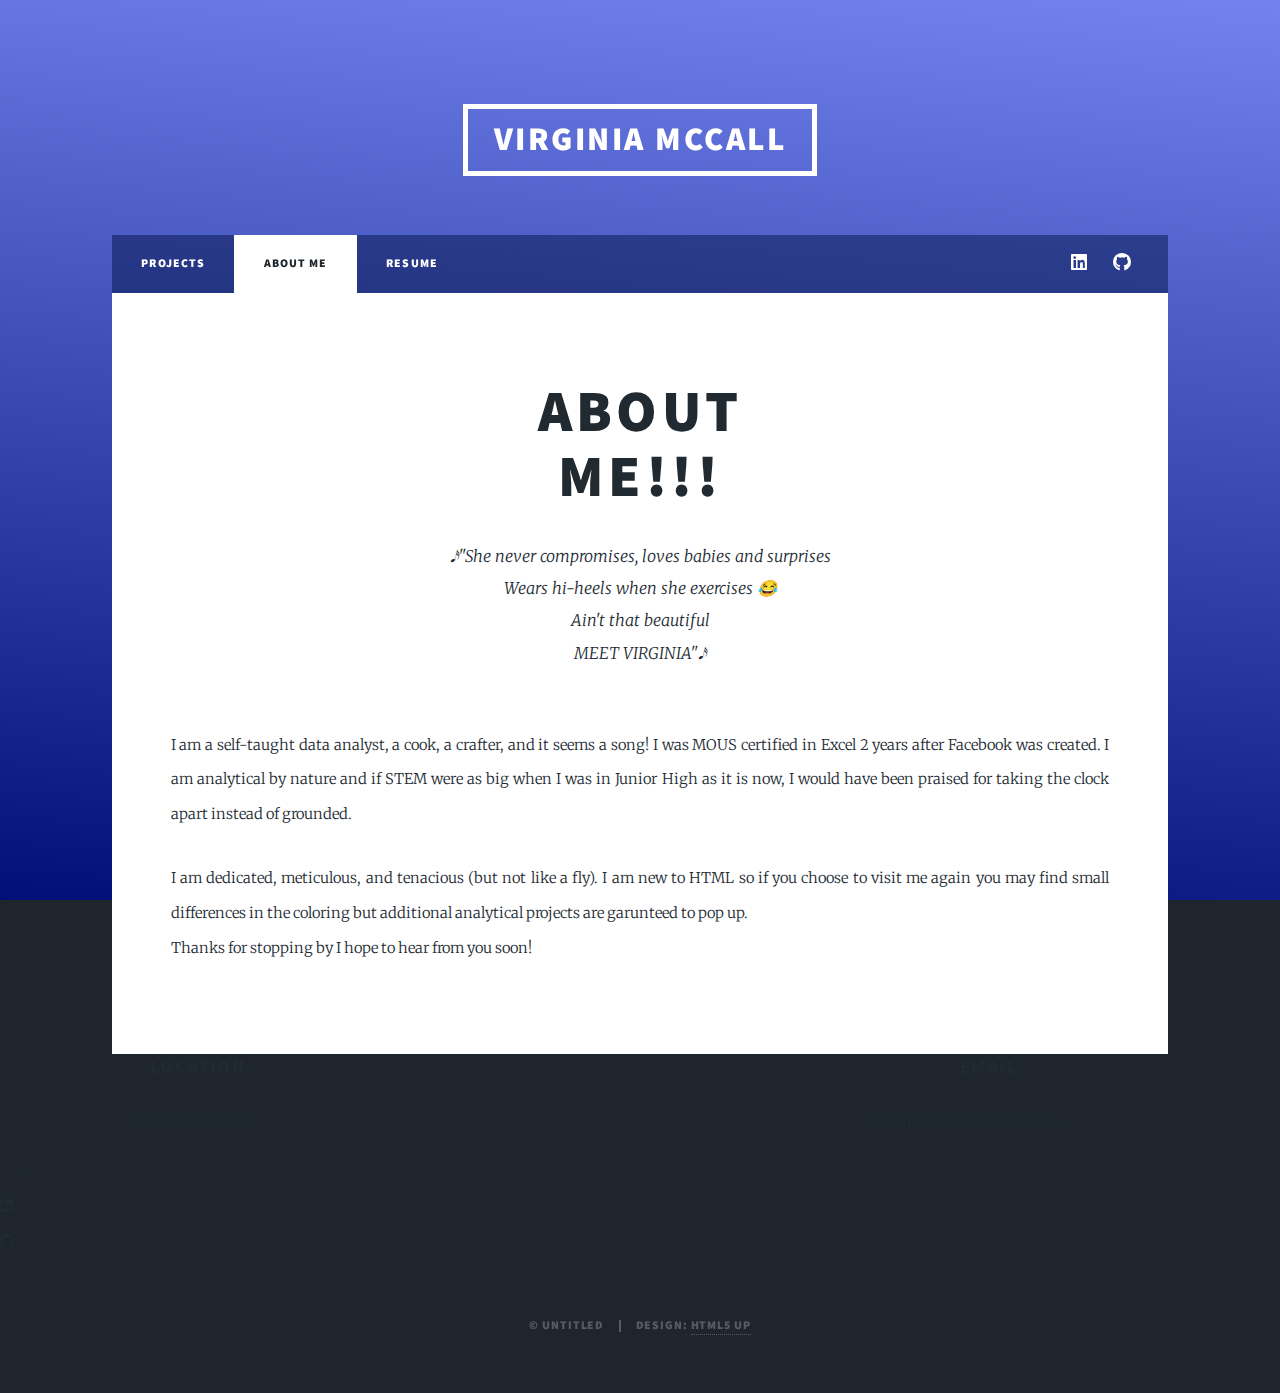
==== about.html @ 2112fc9a "Update about.html" ====
<!DOCTYPE HTML>
<!--
	Massively by HTML5 UP
	html5up.net | @ajlkn
	Free for personal and commercial use under the CCA 3.0 license (html5up.net/license)
-->
<html>
	<head>
		<title>About Me</title>
		<meta charset="utf-8" />
		<meta name="viewport" content="width=device-width, initial-scale=1, user-scalable=no" />
		<link rel="stylesheet" href="assets/css/main.css" />
		<noscript><link rel="stylesheet" href="assets/css/noscript.css" /></noscript>
	</head>
	<body class="is-preload">

		<!-- Wrapper -->
			<div id="wrapper">

				<!-- Header -->
					<header id="header">
						<a href="index.html" class="logo">Virginia McCall</a>
					</header>

				<!-- Nav -->
					<nav id="nav">
						<ul class="links">
							<li><a href="index.html">Projects</a></li>
							<li class="active"><a href="about.html">About Me</a></li>
							<li><a href="resume.html">Resume</a></li>
						</ul>
						<ul class="icons">
<!-- 							<li><a href="#" class="icon brands fa-twitter"><span class="label">Twitter</span></a></li> -->
<!-- 							<li><a href="#" class="icon brands fa-facebook-f"><span class="label">Facebook</span></a></li> -->
							<li><a href="https://www.linkedin.com/in/virginia-mccall/" class="icon brands alt fa-linkedin"><span class="label">linkedin</span></a></li>
							<li><a href="https://github.com/VirginiaMcCall" class="icon brands alt fa-github"><span class="label">GitHub</span></a></li>
						</ul>
					</nav>

				<!-- Main -->
					<div id="main">

						<!-- Post -->
							<section class="post">
								<header class="major">
									<!-- <span class="date">April 25, 2017</span> -->
									<h1>About<br />
									ME!!! </h1>
									<p>&#119137"She never compromises, loves babies and surprises<br /> 
									Wears hi-heels when she exercises &#128514<br />
									Ain't that beautiful<br />
									MEET VIRGINIA"&#119137</p>
									
								</header>
<!-- 								<div class="image main"><img src="images/pic01.jpg" alt="" /></div> -->
								<p>I am a self-taught data analyst, a cook, a crafter, and it seems a song! I was MOUS certified in Excel 2 years after Facebook was created. I am analytical by nature and if STEM were as big when I was in Junior High as it is now, I would have been praised for taking the clock apart instead of grounded.</p>
								<p>I am dedicated, meticulous, and tenacious (but not like a fly). I am new to HTML so if you choose to visit me again you may find small differences in the coloring but additional analytical projects are garunteed to pop up.<br /> Thanks for stopping by I hope to hear from you soon!</p>
							</section>

					</div>

				<!-- Footer -->
<!-- 					<footer id="footer"> -->
<!-- 						<section> -->
<!-- 							<form method="post" action="#"> -->
<!-- 								<div class="fields"> -->
<!-- 									<div class="field"> -->
<!-- 										<label for="name">Name</label> -->
<!-- 										<input type="text" name="name" id="name" /> -->
<!-- 									</div> -->
<!-- 									<div class="field"> -->
<!-- 										<label for="email">Email</label> -->
<!-- 										<input type="text" name="email" id="email" /> -->
<!-- 									</div> -->
<!-- 									<div class="field"> -->
<!-- 										<label for="message">Message</label> -->
<!-- 										<textarea name="message" id="message" rows="3"></textarea> -->
<!-- 									</div> -->
<!-- 								</div> -->
<!-- 								<ul class="actions"> -->
<!-- 									<li><input type="submit" value="Send Message" /></li> -->
<!-- 								</ul> -->
<!-- 							</form> -->
<!-- 						</section> -->
						
						<div style="width: 100%;">
								<div style="margin-left: 150px; width: 50%; height: 100px; float: left;"> 
									<h3>Location</h3>
								<p style="margin-left: -3%; height: 100px;">Murfreesboro, TN</p>
								</div>
								<div style="margin-left: 75%; height: 100px;">
									<h3>Email</h3>
								<p style="margin-left: -30%; height: 100px;"><a href="#">virginiaamccall@gmail.com </a></p>
								</div>
							</div>
						
						
						
<!-- 						<section class="split contact"> -->
<!-- 							<section class="alt"> -->
<!-- 								<h3>Address</h3> -->
<!-- 								<p>1234 Somewhere Road #87257<br /> -->
<!-- 								Nashville, TN 00000-0000</p> -->
<!-- 							</section> -->
<!-- 							<section> -->
<!-- 								<h3>Phone</h3> -->
<!-- 								<p><a href="#">(000) 000-0000</a></p> -->
<!-- 							</section> -->
<!-- 							<section> -->
<!-- 								<h3>Email</h3> -->
<!-- 								<p><a href="#">info@untitled.tld</a></p> -->
<!-- 							</section> --> -->
<!-- 							<section> -->
<!-- 								<h3>Social</h3> -->
<!-- 								<ul class="icons alt"> -->
<!-- 									<li><a href="#" class="icon brands alt fa-twitter"><span class="label">Twitter</span></a></li> -->
<!-- 									<li><a href="#" class="icon brands alt fa-facebook-f"><span class="label">Facebook</span></a></li> -->
									<li><a href="https://www.linkedin.com/in/virginia-mccall/" class="icon brands alt fa-linkedin"><span class="label">linkedin</span></a></li>
									<li><a href="https://github.com/VirginiaMcCall" class="icon brands alt fa-github"><span class="label">GitHub</span></a></li>
								</ul>
							</section>
						</section>
					</footer>

				<!-- Copyright -->
					<div id="copyright">
						<ul><li>&copy; Untitled</li><li>Design: <a href="https://html5up.net">HTML5 UP</a></li></ul>
					</div>

			</div>

		<!-- Scripts -->
			<script src="assets/js/jquery.min.js"></script>
			<script src="assets/js/jquery.scrollex.min.js"></script>
			<script src="assets/js/jquery.scrolly.min.js"></script>
			<script src="assets/js/browser.min.js"></script>
			<script src="assets/js/breakpoints.min.js"></script>
			<script src="assets/js/util.js"></script>
			<script src="assets/js/main.js"></script>

	</body>
</html>
---- assets/css/main.css ----
@import url(fontawesome-all.min.css);
@import url("https://fonts.googleapis.com/css?family=Merriweather:300,700,300italic,700italic|Source+Sans+Pro:900");

/*
	Massively by HTML5 UP
	html5up.net | @ajlkn
	Free for personal and commercial use under the CCA 3.0 license (html5up.net/license)
*/

html, body, div, span, applet, object,
iframe, h1, h2, h3, h4, h5, h6, p, blockquote,
pre, a, abbr, acronym, address, big, cite,
code, del, dfn, em, img, ins, kbd, q, s, samp,
small, strike, strong, sub, sup, tt, var, b,
u, i, center, dl, dt, dd, ol, ul, li, fieldset,
form, label, legend, table, caption, tbody,
tfoot, thead, tr, th, td, article, aside,
canvas, details, embed, figure, figcaption,
footer, header, hgroup, menu, nav, output, ruby,
section, summary, time, mark, audio, video {
	margin: 0;
	padding: 0;
	border: 0;
	font-size: 100%;
	font: inherit;
	vertical-align: baseline;}

article, aside, details, figcaption, figure,
footer, header, hgroup, menu, nav, section {
	display: block;}

body {
	line-height: 1;
}

ol, ul {
	list-style: none;
}

blockquote, q {
	quotes: none;
}

	blockquote:before, blockquote:after, q:before, q:after {
		content: '';
		content: none;
	}

table {
	border-collapse: collapse;
	border-spacing: 0;
}

body {
	-webkit-text-size-adjust: none;
}

mark {
	background-color: transparent;
	color: inherit;
}

input::-moz-focus-inner {
	border: 0;
	padding: 0;
}

input, select, textarea {
	-moz-appearance: none;
	-webkit-appearance: none;
	-ms-appearance: none;
	appearance: none;
}

/* Basic */

	@-ms-viewport {
		width: device-width;
	}

	body {
		-ms-overflow-style: scrollbar;
	}

	@media screen and (max-width: 480px) {

		html, body {
			min-width: 320px;
		}

	}

	html {
		box-sizing: border-box;
	}

	*, *:before, *:after {
		box-sizing: inherit;
	}

	body {
		background-color: #1e252d;
	}

		body.is-preload *, body.is-preload *:before, body.is-preload *:after {
			-moz-animation: none !important;
			-webkit-animation: none !important;
			-ms-animation: none !important;
			animation: none !important;
			-moz-transition: none !important;
			-webkit-transition: none !important;
			-ms-transition: none !important;
			transition: none !important;
		}

/* Type */

	html {
		font-size: 16pt;
	}

		@media screen and (max-width: 1680px) {

			html {
				font-size: 12pt;
			}

		}

		@media screen and (max-width: 1280px) {

			html {
				font-size: 11pt;
			}

		}

		@media screen and (max-width: 360px) {

			html {
				font-size: 10pt;
			}

		}

	body {
		color: #212931;
	}

	body, input, select, textarea {
		font-family: "Merriweather", Georgia, serif;
		font-weight: 300;
		font-size: 1rem;
		line-height: 2.375;
	}

	a {
		-moz-transition: color 0.2s ease-in-out, background-color 0.2s ease-in-out, border-color 0.2s ease-in-out, box-shadow 0.2s ease-in-out;
		-webkit-transition: color 0.2s ease-in-out, background-color 0.2s ease-in-out, border-color 0.2s ease-in-out, box-shadow 0.2s ease-in-out;
		-ms-transition: color 0.2s ease-in-out, background-color 0.2s ease-in-out, border-color 0.2s ease-in-out, box-shadow 0.2s ease-in-out;
		transition: color 0.2s ease-in-out, background-color 0.2s ease-in-out, border-color 0.2s ease-in-out, box-shadow 0.2s ease-in-out;
		border-bottom: dotted 1px;
		text-decoration: none;
	}

		a:hover {
			border-bottom-color: transparent;
		}

	strong, b {
		font-weight: 600;
	}

	em, i {
		font-style: italic;
	}

	p {
		text-align: justify;
		margin: 0 0 2rem 0;
	}

	h1, h2, h3, h4, h5, h6 {
		font-family: "Source Sans Pro", Helvetica, sans-serif;
		font-weight: 900;
		line-height: 1.5;
		letter-spacing: 0.075em;
		text-transform: uppercase;
		margin: 0 0 1rem 0;
	}

		h1 a, h2 a, h3 a, h4 a, h5 a, h6 a {
			border-bottom: 0;
			color: inherit;
			text-decoration: none;
		}

	h1 {
		font-size: 4rem;
		line-height: 1.1;
		margin: 0 0 2rem 0;
	}

	h2 {
		font-size: 1.75rem;
		line-height: 1.3;
		margin: 0 0 1.5rem 0;
	}

	h3 {
		font-size: 1.25rem;
		margin: 0 0 1.5rem 0;
	}

	h4 {
		font-size: 1rem;
	}

	h5 {
		font-size: 0.9rem;
	}

	h6 {
		font-size: 0.8rem;
	}

	sub {
		font-size: 0.8rem;
		position: relative;
		top: 0.5rem;
	}

	sup {
		font-size: 0.8rem;
		position: relative;
		top: -0.5rem;
	}

	blockquote {
		border-left: solid 4px;
		font-style: italic;
		margin: 0 0 2rem 0;
		padding: 0.5rem 0 0.5rem 2rem;
	}

	code {
		border: solid 2px;
		font-family: "Courier New", monospace;
		font-size: 0.9rem;
		margin: 0 0.25rem;
		padding: 0.25rem 0.65rem;
	}

	pre {
		-webkit-overflow-scrolling: touch;
		font-family: "Courier New", monospace;
		font-size: 0.9rem;
		margin: 0 0 2rem 0;
	}

		pre code {
			display: block;
			line-height: 1.75;
			padding: 1rem 1.5rem;
			overflow-x: auto;
		}

	hr {
		border: 0;
		border-bottom: solid 2px;
		margin: 3rem 0;
	}

		hr.major {
			margin: 5rem 0;
		}

	.align-left {
		text-align: left;
	}

	.align-center {
		text-align: center;
	}

	.align-right {
		text-align: right;
	}

	input, select, textarea {
		color: #212931;
	}

	a {
		color: #212931;
		border-bottom-color: rgba(33, 41, 49, 0.5);
	}

		a:hover {
			border-bottom-color: transparent;
			color: #18bfef !important;
		}

	strong, b {
		color: #212931;
	}

	h1, h2, h3, h4, h5, h6 {
		color: #212931;
	}

	blockquote {
		border-left-color: #eeeeee;
	}

	code {
		background: rgba(220, 220, 220, 0.25);
		border-color: #eeeeee;
	}

	hr {
		border-bottom-color: #eeeeee;
	}

/* Row */

	.row {
		display: flex;
		flex-wrap: wrap;
		box-sizing: border-box;
		align-items: stretch;
	}

		.row > * {
			box-sizing: border-box;
		}

		.row.gtr-uniform > * > :last-child {
			margin-bottom: 0;
		}

		.row.aln-left {
			justify-content: flex-start;
		}

		.row.aln-center {
			justify-content: center;
		}

		.row.aln-right {
			justify-content: flex-end;
		}

		.row.aln-top {
			align-items: flex-start;
		}

		.row.aln-middle {
			align-items: center;
		}

		.row.aln-bottom {
			align-items: flex-end;
		}

		.row > .imp {
			order: -1;
		}

		.row > .col-1 {
			width: 8.33333%;
		}

		.row > .off-1 {
			margin-left: 8.33333%;
		}

		.row > .col-2 {
			width: 16.66667%;
		}

		.row > .off-2 {
			margin-left: 16.66667%;
		}

		.row > .col-3 {
			width: 25%;
		}

		.row > .off-3 {
			margin-left: 25%;
		}

		.row > .col-4 {
			width: 33.33333%;
		}

		.row > .off-4 {
			margin-left: 33.33333%;
		}

		.row > .col-5 {
			width: 41.66667%;
		}

		.row > .off-5 {
			margin-left: 41.66667%;
		}

		.row > .col-6 {
			width: 50%;
		}

		.row > .off-6 {
			margin-left: 50%;
		}

		.row > .col-7 {
			width: 58.33333%;
		}

		.row > .off-7 {
			margin-left: 58.33333%;
		}

		.row > .col-8 {
			width: 66.66667%;
		}

		.row > .off-8 {
			margin-left: 66.66667%;
		}

		.row > .col-9 {
			width: 75%;
		}

		.row > .off-9 {
			margin-left: 75%;
		}

		.row > .col-10 {
			width: 83.33333%;
		}

		.row > .off-10 {
			margin-left: 83.33333%;
		}

		.row > .col-11 {
			width: 91.66667%;
		}

		.row > .off-11 {
			margin-left: 91.66667%;
		}

		.row > .col-12 {
			width: 100%;
		}

		.row > .off-12 {
			margin-left: 100%;
		}

		.row.gtr-0 {
			margin-top: 0;
			margin-left: 0rem;
		}

			.row.gtr-0 > * {
				padding: 0 0 0 0rem;
			}

			.row.gtr-0.gtr-uniform {
				margin-top: 0rem;
			}

				.row.gtr-0.gtr-uniform > * {
					padding-top: 0rem;
				}

		.row.gtr-25 {
			margin-top: 0;
			margin-left: -0.375rem;
		}

			.row.gtr-25 > * {
				padding: 0 0 0 0.375rem;
			}

			.row.gtr-25.gtr-uniform {
				margin-top: -0.375rem;
			}

				.row.gtr-25.gtr-uniform > * {
					padding-top: 0.375rem;
				}

		.row.gtr-50 {
			margin-top: 0;
			margin-left: -0.75rem;
		}

			.row.gtr-50 > * {
				padding: 0 0 0 0.75rem;
			}

			.row.gtr-50.gtr-uniform {
				margin-top: -0.75rem;
			}

				.row.gtr-50.gtr-uniform > * {
					padding-top: 0.75rem;
				}

		.row {
			margin-top: 0;
			margin-left: -1.5rem;
		}

			.row > * {
				padding: 0 0 0 1.5rem;
			}

			.row.gtr-uniform {
				margin-top: -1.5rem;
			}

				.row.gtr-uniform > * {
					padding-top: 1.5rem;
				}

		.row.gtr-150 {
			margin-top: 0;
			margin-left: -2.25rem;
		}

			.row.gtr-150 > * {
				padding: 0 0 0 2.25rem;
			}

			.row.gtr-150.gtr-uniform {
				margin-top: -2.25rem;
			}

				.row.gtr-150.gtr-uniform > * {
					padding-top: 2.25rem;
				}

		.row.gtr-200 {
			margin-top: 0;
			margin-left: -3rem;
		}

			.row.gtr-200 > * {
				padding: 0 0 0 3rem;
			}

			.row.gtr-200.gtr-uniform {
				margin-top: -3rem;
			}

				.row.gtr-200.gtr-uniform > * {
					padding-top: 3rem;
				}

		@media screen and (max-width: 1680px) {

			.row {
				display: flex;
				flex-wrap: wrap;
				box-sizing: border-box;
				align-items: stretch;
			}

				.row > * {
					box-sizing: border-box;
				}

				.row.gtr-uniform > * > :last-child {
					margin-bottom: 0;
				}

				.row.aln-left {
					justify-content: flex-start;
				}

				.row.aln-center {
					justify-content: center;
				}

				.row.aln-right {
					justify-content: flex-end;
				}

				.row.aln-top {
					align-items: flex-start;
				}

				.row.aln-middle {
					align-items: center;
				}

				.row.aln-bottom {
					align-items: flex-end;
				}

				.row > .imp-xlarge {
					order: -1;
				}

				.row > .col-1-xlarge {
					width: 8.33333%;
				}

				.row > .off-1-xlarge {
					margin-left: 8.33333%;
				}

				.row > .col-2-xlarge {
					width: 16.66667%;
				}

				.row > .off-2-xlarge {
					margin-left: 16.66667%;
				}

				.row > .col-3-xlarge {
					width: 25%;
				}

				.row > .off-3-xlarge {
					margin-left: 25%;
				}

				.row > .col-4-xlarge {
					width: 33.33333%;
				}

				.row > .off-4-xlarge {
					margin-left: 33.33333%;
				}

				.row > .col-5-xlarge {
					width: 41.66667%;
				}

				.row > .off-5-xlarge {
					margin-left: 41.66667%;
				}

				.row > .col-6-xlarge {
					width: 50%;
				}

				.row > .off-6-xlarge {
					margin-left: 50%;
				}

				.row > .col-7-xlarge {
					width: 58.33333%;
				}

				.row > .off-7-xlarge {
					margin-left: 58.33333%;
				}

				.row > .col-8-xlarge {
					width: 66.66667%;
				}

				.row > .off-8-xlarge {
					margin-left: 66.66667%;
				}

				.row > .col-9-xlarge {
					width: 75%;
				}

				.row > .off-9-xlarge {
					margin-left: 75%;
				}

				.row > .col-10-xlarge {
					width: 83.33333%;
				}

				.row > .off-10-xlarge {
					margin-left: 83.33333%;
				}

				.row > .col-11-xlarge {
					width: 91.66667%;
				}

				.row > .off-11-xlarge {
					margin-left: 91.66667%;
				}

				.row > .col-12-xlarge {
					width: 100%;
				}

				.row > .off-12-xlarge {
					margin-left: 100%;
				}

				.row.gtr-0 {
					margin-top: 0;
					margin-left: 0rem;
				}

					.row.gtr-0 > * {
						padding: 0 0 0 0rem;
					}

					.row.gtr-0.gtr-uniform {
						margin-top: 0rem;
					}

						.row.gtr-0.gtr-uniform > * {
							padding-top: 0rem;
						}

				.row.gtr-25 {
					margin-top: 0;
					margin-left: -0.375rem;
				}

					.row.gtr-25 > * {
						padding: 0 0 0 0.375rem;
					}

					.row.gtr-25.gtr-uniform {
						margin-top: -0.375rem;
					}

						.row.gtr-25.gtr-uniform > * {
							padding-top: 0.375rem;
						}

				.row.gtr-50 {
					margin-top: 0;
					margin-left: -0.75rem;
				}

					.row.gtr-50 > * {
						padding: 0 0 0 0.75rem;
					}

					.row.gtr-50.gtr-uniform {
						margin-top: -0.75rem;
					}

						.row.gtr-50.gtr-uniform > * {
							padding-top: 0.75rem;
						}

				.row {
					margin-top: 0;
					margin-left: -1.5rem;
				}

					.row > * {
						padding: 0 0 0 1.5rem;
					}

					.row.gtr-uniform {
						margin-top: -1.5rem;
					}

						.row.gtr-uniform > * {
							padding-top: 1.5rem;
						}

				.row.gtr-150 {
					margin-top: 0;
					margin-left: -2.25rem;
				}

					.row.gtr-150 > * {
						padding: 0 0 0 2.25rem;
					}

					.row.gtr-150.gtr-uniform {
						margin-top: -2.25rem;
					}

						.row.gtr-150.gtr-uniform > * {
							padding-top: 2.25rem;
						}

				.row.gtr-200 {
					margin-top: 0;
					margin-left: -3rem;
				}

					.row.gtr-200 > * {
						padding: 0 0 0 3rem;
					}

					.row.gtr-200.gtr-uniform {
						margin-top: -3rem;
					}

						.row.gtr-200.gtr-uniform > * {
							padding-top: 3rem;
						}

		}

		@media screen and (max-width: 1280px) {

			.row {
				display: flex;
				flex-wrap: wrap;
				box-sizing: border-box;
				align-items: stretch;
			}

				.row > * {
					box-sizing: border-box;
				}

				.row.gtr-uniform > * > :last-child {
					margin-bottom: 0;
				}

				.row.aln-left {
					justify-content: flex-start;
				}

				.row.aln-center {
					justify-content: center;
				}

				.row.aln-right {
					justify-content: flex-end;
				}

				.row.aln-top {
					align-items: flex-start;
				}

				.row.aln-middle {
					align-items: center;
				}

				.row.aln-bottom {
					align-items: flex-end;
				}

				.row > .imp-large {
					order: -1;
				}

				.row > .col-1-large {
					width: 8.33333%;
				}

				.row > .off-1-large {
					margin-left: 8.33333%;
				}

				.row > .col-2-large {
					width: 16.66667%;
				}

				.row > .off-2-large {
					margin-left: 16.66667%;
				}

				.row > .col-3-large {
					width: 25%;
				}

				.row > .off-3-large {
					margin-left: 25%;
				}

				.row > .col-4-large {
					width: 33.33333%;
				}

				.row > .off-4-large {
					margin-left: 33.33333%;
				}

				.row > .col-5-large {
					width: 41.66667%;
				}

				.row > .off-5-large {
					margin-left: 41.66667%;
				}

				.row > .col-6-large {
					width: 50%;
				}

				.row > .off-6-large {
					margin-left: 50%;
				}

				.row > .col-7-large {
					width: 58.33333%;
				}

				.row > .off-7-large {
					margin-left: 58.33333%;
				}

				.row > .col-8-large {
					width: 66.66667%;
				}

				.row > .off-8-large {
					margin-left: 66.66667%;
				}

				.row > .col-9-large {
					width: 75%;
				}

				.row > .off-9-large {
					margin-left: 75%;
				}

				.row > .col-10-large {
					width: 83.33333%;
				}

				.row > .off-10-large {
					margin-left: 83.33333%;
				}

				.row > .col-11-large {
					width: 91.66667%;
				}

				.row > .off-11-large {
					margin-left: 91.66667%;
				}

				.row > .col-12-large {
					width: 100%;
				}

				.row > .off-12-large {
					margin-left: 100%;
				}

				.row.gtr-0 {
					margin-top: 0;
					margin-left: 0rem;
				}

					.row.gtr-0 > * {
						padding: 0 0 0 0rem;
					}

					.row.gtr-0.gtr-uniform {
						margin-top: 0rem;
					}

						.row.gtr-0.gtr-uniform > * {
							padding-top: 0rem;
						}

				.row.gtr-25 {
					margin-top: 0;
					margin-left: -0.375rem;
				}

					.row.gtr-25 > * {
						padding: 0 0 0 0.375rem;
					}

					.row.gtr-25.gtr-uniform {
						margin-top: -0.375rem;
					}

						.row.gtr-25.gtr-uniform > * {
							padding-top: 0.375rem;
						}

				.row.gtr-50 {
					margin-top: 0;
					margin-left: -0.75rem;
				}

					.row.gtr-50 > * {
						padding: 0 0 0 0.75rem;
					}

					.row.gtr-50.gtr-uniform {
						margin-top: -0.75rem;
					}

						.row.gtr-50.gtr-uniform > * {
							padding-top: 0.75rem;
						}

				.row {
					margin-top: 0;
					margin-left: -1.5rem;
				}

					.row > * {
						padding: 0 0 0 1.5rem;
					}

					.row.gtr-uniform {
						margin-top: -1.5rem;
					}

						.row.gtr-uniform > * {
							padding-top: 1.5rem;
						}

				.row.gtr-150 {
					margin-top: 0;
					margin-left: -2.25rem;
				}

					.row.gtr-150 > * {
						padding: 0 0 0 2.25rem;
					}

					.row.gtr-150.gtr-uniform {
						margin-top: -2.25rem;
					}

						.row.gtr-150.gtr-uniform > * {
							padding-top: 2.25rem;
						}

				.row.gtr-200 {
					margin-top: 0;
					margin-left: -3rem;
				}

					.row.gtr-200 > * {
						padding: 0 0 0 3rem;
					}

					.row.gtr-200.gtr-uniform {
						margin-top: -3rem;
					}

						.row.gtr-200.gtr-uniform > * {
							padding-top: 3rem;
						}

		}

		@media screen and (max-width: 980px) {

			.row {
				display: flex;
				flex-wrap: wrap;
				box-sizing: border-box;
				align-items: stretch;
			}

				.row > * {
					box-sizing: border-box;
				}

				.row.gtr-uniform > * > :last-child {
					margin-bottom: 0;
				}

				.row.aln-left {
					justify-content: flex-start;
				}

				.row.aln-center {
					justify-content: center;
				}

				.row.aln-right {
					justify-content: flex-end;
				}

				.row.aln-top {
					align-items: flex-start;
				}

				.row.aln-middle {
					align-items: center;
				}

				.row.aln-bottom {
					align-items: flex-end;
				}

				.row > .imp-medium {
					order: -1;
				}

				.row > .col-1-medium {
					width: 8.33333%;
				}

				.row > .off-1-medium {
					margin-left: 8.33333%;
				}

				.row > .col-2-medium {
					width: 16.66667%;
				}

				.row > .off-2-medium {
					margin-left: 16.66667%;
				}

				.row > .col-3-medium {
					width: 25%;
				}

				.row > .off-3-medium {
					margin-left: 25%;
				}

				.row > .col-4-medium {
					width: 33.33333%;
				}

				.row > .off-4-medium {
					margin-left: 33.33333%;
				}

				.row > .col-5-medium {
					width: 41.66667%;
				}

				.row > .off-5-medium {
					margin-left: 41.66667%;
				}

				.row > .col-6-medium {
					width: 50%;
				}

				.row > .off-6-medium {
					margin-left: 50%;
				}

				.row > .col-7-medium {
					width: 58.33333%;
				}

				.row > .off-7-medium {
					margin-left: 58.33333%;
				}

				.row > .col-8-medium {
					width: 66.66667%;
				}

				.row > .off-8-medium {
					margin-left: 66.66667%;
				}

				.row > .col-9-medium {
					width: 75%;
				}

				.row > .off-9-medium {
					margin-left: 75%;
				}

				.row > .col-10-medium {
					width: 83.33333%;
				}

				.row > .off-10-medium {
					margin-left: 83.33333%;
				}

				.row > .col-11-medium {
					width: 91.66667%;
				}

				.row > .off-11-medium {
					margin-left: 91.66667%;
				}

				.row > .col-12-medium {
					width: 100%;
				}

				.row > .off-12-medium {
					margin-left: 100%;
				}

				.row.gtr-0 {
					margin-top: 0;
					margin-left: 0rem;
				}

					.row.gtr-0 > * {
						padding: 0 0 0 0rem;
					}

					.row.gtr-0.gtr-uniform {
						margin-top: 0rem;
					}

						.row.gtr-0.gtr-uniform > * {
							padding-top: 0rem;
						}

				.row.gtr-25 {
					margin-top: 0;
					margin-left: -0.375rem;
				}

					.row.gtr-25 > * {
						padding: 0 0 0 0.375rem;
					}

					.row.gtr-25.gtr-uniform {
						margin-top: -0.375rem;
					}

						.row.gtr-25.gtr-uniform > * {
							padding-top: 0.375rem;
						}

				.row.gtr-50 {
					margin-top: 0;
					margin-left: -0.75rem;
				}

					.row.gtr-50 > * {
						padding: 0 0 0 0.75rem;
					}

					.row.gtr-50.gtr-uniform {
						margin-top: -0.75rem;
					}

						.row.gtr-50.gtr-uniform > * {
							padding-top: 0.75rem;
						}

				.row {
					margin-top: 0;
					margin-left: -1.5rem;
				}

					.row > * {
						padding: 0 0 0 1.5rem;
					}

					.row.gtr-uniform {
						margin-top: -1.5rem;
					}

						.row.gtr-uniform > * {
							padding-top: 1.5rem;
						}

				.row.gtr-150 {
					margin-top: 0;
					margin-left: -2.25rem;
				}

					.row.gtr-150 > * {
						padding: 0 0 0 2.25rem;
					}

					.row.gtr-150.gtr-uniform {
						margin-top: -2.25rem;
					}

						.row.gtr-150.gtr-uniform > * {
							padding-top: 2.25rem;
						}

				.row.gtr-200 {
					margin-top: 0;
					margin-left: -3rem;
				}

					.row.gtr-200 > * {
						padding: 0 0 0 3rem;
					}

					.row.gtr-200.gtr-uniform {
						margin-top: -3rem;
					}

						.row.gtr-200.gtr-uniform > * {
							padding-top: 3rem;
						}

		}

		@media screen and (max-width: 736px) {

			.row {
				display: flex;
				flex-wrap: wrap;
				box-sizing: border-box;
				align-items: stretch;
			}

				.row > * {
					box-sizing: border-box;
				}

				.row.gtr-uniform > * > :last-child {
					margin-bottom: 0;
				}

				.row.aln-left {
					justify-content: flex-start;
				}

				.row.aln-center {
					justify-content: center;
				}

				.row.aln-right {
					justify-content: flex-end;
				}

				.row.aln-top {
					align-items: flex-start;
				}

				.row.aln-middle {
					align-items: center;
				}

				.row.aln-bottom {
					align-items: flex-end;
				}

				.row > .imp-small {
					order: -1;
				}

				.row > .col-1-small {
					width: 8.33333%;
				}

				.row > .off-1-small {
					margin-left: 8.33333%;
				}

				.row > .col-2-small {
					width: 16.66667%;
				}

				.row > .off-2-small {
					margin-left: 16.66667%;
				}

				.row > .col-3-small {
					width: 25%;
				}

				.row > .off-3-small {
					margin-left: 25%;
				}

				.row > .col-4-small {
					width: 33.33333%;
				}

				.row > .off-4-small {
					margin-left: 33.33333%;
				}

				.row > .col-5-small {
					width: 41.66667%;
				}

				.row > .off-5-small {
					margin-left: 41.66667%;
				}

				.row > .col-6-small {
					width: 50%;
				}

				.row > .off-6-small {
					margin-left: 50%;
				}

				.row > .col-7-small {
					width: 58.33333%;
				}

				.row > .off-7-small {
					margin-left: 58.33333%;
				}

				.row > .col-8-small {
					width: 66.66667%;
				}

				.row > .off-8-small {
					margin-left: 66.66667%;
				}

				.row > .col-9-small {
					width: 75%;
				}

				.row > .off-9-small {
					margin-left: 75%;
				}

				.row > .col-10-small {
					width: 83.33333%;
				}

				.row > .off-10-small {
					margin-left: 83.33333%;
				}

				.row > .col-11-small {
					width: 91.66667%;
				}

				.row > .off-11-small {
					margin-left: 91.66667%;
				}

				.row > .col-12-small {
					width: 100%;
				}

				.row > .off-12-small {
					margin-left: 100%;
				}

				.row.gtr-0 {
					margin-top: 0;
					margin-left: 0rem;
				}

					.row.gtr-0 > * {
						padding: 0 0 0 0rem;
					}

					.row.gtr-0.gtr-uniform {
						margin-top: 0rem;
					}

						.row.gtr-0.gtr-uniform > * {
							padding-top: 0rem;
						}

				.row.gtr-25 {
					margin-top: 0;
					margin-left: -0.375rem;
				}

					.row.gtr-25 > * {
						padding: 0 0 0 0.375rem;
					}

					.row.gtr-25.gtr-uniform {
						margin-top: -0.375rem;
					}

						.row.gtr-25.gtr-uniform > * {
							padding-top: 0.375rem;
						}

				.row.gtr-50 {
					margin-top: 0;
					margin-left: -0.75rem;
				}

					.row.gtr-50 > * {
						padding: 0 0 0 0.75rem;
					}

					.row.gtr-50.gtr-uniform {
						margin-top: -0.75rem;
					}

						.row.gtr-50.gtr-uniform > * {
							padding-top: 0.75rem;
						}

				.row {
					margin-top: 0;
					margin-left: -1.5rem;
				}

					.row > * {
						padding: 0 0 0 1.5rem;
					}

					.row.gtr-uniform {
						margin-top: -1.5rem;
					}

						.row.gtr-uniform > * {
							padding-top: 1.5rem;
						}

				.row.gtr-150 {
					margin-top: 0;
					margin-left: -2.25rem;
				}

					.row.gtr-150 > * {
						padding: 0 0 0 2.25rem;
					}

					.row.gtr-150.gtr-uniform {
						margin-top: -2.25rem;
					}

						.row.gtr-150.gtr-uniform > * {
							padding-top: 2.25rem;
						}

				.row.gtr-200 {
					margin-top: 0;
					margin-left: -3rem;
				}

					.row.gtr-200 > * {
						padding: 0 0 0 3rem;
					}

					.row.gtr-200.gtr-uniform {
						margin-top: -3rem;
					}

						.row.gtr-200.gtr-uniform > * {
							padding-top: 3rem;
						}

		}

		@media screen and (max-width: 480px) {

			.row {
				display: flex;
				flex-wrap: wrap;
				box-sizing: border-box;
				align-items: stretch;
			}

				.row > * {
					box-sizing: border-box;
				}

				.row.gtr-uniform > * > :last-child {
					margin-bottom: 0;
				}

				.row.aln-left {
					justify-content: flex-start;
				}

				.row.aln-center {
					justify-content: center;
				}

				.row.aln-right {
					justify-content: flex-end;
				}

				.row.aln-top {
					align-items: flex-start;
				}

				.row.aln-middle {
					align-items: center;
				}

				.row.aln-bottom {
					align-items: flex-end;
				}

				.row > .imp-xsmall {
					order: -1;
				}

				.row > .col-1-xsmall {
					width: 8.33333%;
				}

				.row > .off-1-xsmall {
					margin-left: 8.33333%;
				}

				.row > .col-2-xsmall {
					width: 16.66667%;
				}

				.row > .off-2-xsmall {
					margin-left: 16.66667%;
				}

				.row > .col-3-xsmall {
					width: 25%;
				}

				.row > .off-3-xsmall {
					margin-left: 25%;
				}

				.row > .col-4-xsmall {
					width: 33.33333%;
				}

				.row > .off-4-xsmall {
					margin-left: 33.33333%;
				}

				.row > .col-5-xsmall {
					width: 41.66667%;
				}

				.row > .off-5-xsmall {
					margin-left: 41.66667%;
				}

				.row > .col-6-xsmall {
					width: 50%;
				}

				.row > .off-6-xsmall {
					margin-left: 50%;
				}

				.row > .col-7-xsmall {
					width: 58.33333%;
				}

				.row > .off-7-xsmall {
					margin-left: 58.33333%;
				}

				.row > .col-8-xsmall {
					width: 66.66667%;
				}

				.row > .off-8-xsmall {
					margin-left: 66.66667%;
				}

				.row > .col-9-xsmall {
					width: 75%;
				}

				.row > .off-9-xsmall {
					margin-left: 75%;
				}

				.row > .col-10-xsmall {
					width: 83.33333%;
				}

				.row > .off-10-xsmall {
					margin-left: 83.33333%;
				}

				.row > .col-11-xsmall {
					width: 91.66667%;
				}

				.row > .off-11-xsmall {
					margin-left: 91.66667%;
				}

				.row > .col-12-xsmall {
					width: 100%;
				}

				.row > .off-12-xsmall {
					margin-left: 100%;
				}

				.row.gtr-0 {
					margin-top: 0;
					margin-left: 0rem;
				}

					.row.gtr-0 > * {
						padding: 0 0 0 0rem;
					}

					.row.gtr-0.gtr-uniform {
						margin-top: 0rem;
					}

						.row.gtr-0.gtr-uniform > * {
							padding-top: 0rem;
						}

				.row.gtr-25 {
					margin-top: 0;
					margin-left: -0.375rem;
				}

					.row.gtr-25 > * {
						padding: 0 0 0 0.375rem;
					}

					.row.gtr-25.gtr-uniform {
						margin-top: -0.375rem;
					}

						.row.gtr-25.gtr-uniform > * {
							padding-top: 0.375rem;
						}

				.row.gtr-50 {
					margin-top: 0;
					margin-left: -0.75rem;
				}

					.row.gtr-50 > * {
						padding: 0 0 0 0.75rem;
					}

					.row.gtr-50.gtr-uniform {
						margin-top: -0.75rem;
					}

						.row.gtr-50.gtr-uniform > * {
							padding-top: 0.75rem;
						}

				.row {
					margin-top: 0;
					margin-left: -1.5rem;
				}

					.row > * {
						padding: 0 0 0 1.5rem;
					}

					.row.gtr-uniform {
						margin-top: -1.5rem;
					}

						.row.gtr-uniform > * {
							padding-top: 1.5rem;
						}

				.row.gtr-150 {
					margin-top: 0;
					margin-left: -2.25rem;
				}

					.row.gtr-150 > * {
						padding: 0 0 0 2.25rem;
					}

					.row.gtr-150.gtr-uniform {
						margin-top: -2.25rem;
					}

						.row.gtr-150.gtr-uniform > * {
							padding-top: 2.25rem;
						}

				.row.gtr-200 {
					margin-top: 0;
					margin-left: -3rem;
				}

					.row.gtr-200 > * {
						padding: 0 0 0 3rem;
					}

					.row.gtr-200.gtr-uniform {
						margin-top: -3rem;
					}

						.row.gtr-200.gtr-uniform > * {
							padding-top: 3rem;
						}

		}

		@media screen and (max-width: 360px) {

			.row {
				display: flex;
				flex-wrap: wrap;
				box-sizing: border-box;
				align-items: stretch;
			}

				.row > * {
					box-sizing: border-box;
				}

				.row.gtr-uniform > * > :last-child {
					margin-bottom: 0;
				}

				.row.aln-left {
					justify-content: flex-start;
				}

				.row.aln-center {
					justify-content: center;
				}

				.row.aln-right {
					justify-content: flex-end;
				}

				.row.aln-top {
					align-items: flex-start;
				}

				.row.aln-middle {
					align-items: center;
				}

				.row.aln-bottom {
					align-items: flex-end;
				}

				.row > .imp-xxsmall {
					order: -1;
				}

				.row > .col-1-xxsmall {
					width: 8.33333%;
				}

				.row > .off-1-xxsmall {
					margin-left: 8.33333%;
				}

				.row > .col-2-xxsmall {
					width: 16.66667%;
				}

				.row > .off-2-xxsmall {
					margin-left: 16.66667%;
				}

				.row > .col-3-xxsmall {
					width: 25%;
				}

				.row > .off-3-xxsmall {
					margin-left: 25%;
				}

				.row > .col-4-xxsmall {
					width: 33.33333%;
				}

				.row > .off-4-xxsmall {
					margin-left: 33.33333%;
				}

				.row > .col-5-xxsmall {
					width: 41.66667%;
				}

				.row > .off-5-xxsmall {
					margin-left: 41.66667%;
				}

				.row > .col-6-xxsmall {
					width: 50%;
				}

				.row > .off-6-xxsmall {
					margin-left: 50%;
				}

				.row > .col-7-xxsmall {
					width: 58.33333%;
				}

				.row > .off-7-xxsmall {
					margin-left: 58.33333%;
				}

				.row > .col-8-xxsmall {
					width: 66.66667%;
				}

				.row > .off-8-xxsmall {
					margin-left: 66.66667%;
				}

				.row > .col-9-xxsmall {
					width: 75%;
				}

				.row > .off-9-xxsmall {
					margin-left: 75%;
				}

				.row > .col-10-xxsmall {
					width: 83.33333%;
				}

				.row > .off-10-xxsmall {
					margin-left: 83.33333%;
				}

				.row > .col-11-xxsmall {
					width: 91.66667%;
				}

				.row > .off-11-xxsmall {
					margin-left: 91.66667%;
				}

				.row > .col-12-xxsmall {
					width: 100%;
				}

				.row > .off-12-xxsmall {
					margin-left: 100%;
				}

				.row.gtr-0 {
					margin-top: 0;
					margin-left: 0rem;
				}

					.row.gtr-0 > * {
						padding: 0 0 0 0rem;
					}

					.row.gtr-0.gtr-uniform {
						margin-top: 0rem;
					}

						.row.gtr-0.gtr-uniform > * {
							padding-top: 0rem;
						}

				.row.gtr-25 {
					margin-top: 0;
					margin-left: -0.375rem;
				}

					.row.gtr-25 > * {
						padding: 0 0 0 0.375rem;
					}

					.row.gtr-25.gtr-uniform {
						margin-top: -0.375rem;
					}

						.row.gtr-25.gtr-uniform > * {
							padding-top: 0.375rem;
						}

				.row.gtr-50 {
					margin-top: 0;
					margin-left: -0.75rem;
				}

					.row.gtr-50 > * {
						padding: 0 0 0 0.75rem;
					}

					.row.gtr-50.gtr-uniform {
						margin-top: -0.75rem;
					}

						.row.gtr-50.gtr-uniform > * {
							padding-top: 0.75rem;
						}

				.row {
					margin-top: 0;
					margin-left: -1.5rem;
				}

					.row > * {
						padding: 0 0 0 1.5rem;
					}

					.row.gtr-uniform {
						margin-top: -1.5rem;
					}

						.row.gtr-uniform > * {
							padding-top: 1.5rem;
						}

				.row.gtr-150 {
					margin-top: 0;
					margin-left: -2.25rem;
				}

					.row.gtr-150 > * {
						padding: 0 0 0 2.25rem;
					}

					.row.gtr-150.gtr-uniform {
						margin-top: -2.25rem;
					}

						.row.gtr-150.gtr-uniform > * {
							padding-top: 2.25rem;
						}

				.row.gtr-200 {
					margin-top: 0;
					margin-left: -3rem;
				}

					.row.gtr-200 > * {
						padding: 0 0 0 3rem;
					}

					.row.gtr-200.gtr-uniform {
						margin-top: -3rem;
					}

						.row.gtr-200.gtr-uniform > * {
							padding-top: 3rem;
						}

		}

/* Box */

	.box {
		border: solid 2px;
		margin-bottom: 2rem;
		padding: 1.5rem;
	}

		.box > :last-child,
		.box > :last-child > :last-child,
		.box > :last-child > :last-child > :last-child {
			margin-bottom: 0;
		}

		.box.alt {
			border: 0;
			border-radius: 0;
			padding: 0;
		}

	.box {
		border-color: #eeeeee;
	}

/* Button */

	input[type="submit"],
	input[type="reset"],
	input[type="button"],
	button,
	.button {
		-moz-appearance: none;
		-webkit-appearance: none;
		-ms-appearance: none;
		appearance: none;
		-moz-transition: background-color 0.2s ease-in-out, box-shadow 0.2s ease-in-out, color 0.2s ease-in-out;
		-webkit-transition: background-color 0.2s ease-in-out, box-shadow 0.2s ease-in-out, color 0.2s ease-in-out;
		-ms-transition: background-color 0.2s ease-in-out, box-shadow 0.2s ease-in-out, color 0.2s ease-in-out;
		transition: background-color 0.2s ease-in-out, box-shadow 0.2s ease-in-out, color 0.2s ease-in-out;
		border: 0;
		border-radius: 0;
		cursor: pointer;
		display: inline-block;
		font-family: "Source Sans Pro", Helvetica, sans-serif;
		font-size: 0.8rem;
		font-weight: 900;
		letter-spacing: 0.075em;
		height: 3rem;
		line-height: 3rem;
		padding: 0 2rem;
		text-align: center;
		text-decoration: none;
		text-transform: uppercase;
		white-space: nowrap;
	}

		input[type="submit"].icon:before,
		input[type="reset"].icon:before,
		input[type="button"].icon:before,
		button.icon:before,
		.button.icon:before {
			margin-right: 0.5rem;
		}

		input[type="submit"].icon.solo,
		input[type="reset"].icon.solo,
		input[type="button"].icon.solo,
		button.icon.solo,
		.button.icon.solo {
			position: relative;
			width: 4rem;
			height: 4rem;
			line-height: 4rem;
			border-radius: 4rem;
			text-indent: 4rem;
			overflow: hidden;
			padding: 0;
			white-space: nowrap;
		}

			input[type="submit"].icon.solo:before,
			input[type="reset"].icon.solo:before,
			input[type="button"].icon.solo:before,
			button.icon.solo:before,
			.button.icon.solo:before {
				position: absolute;
				display: block;
				top: 0;
				left: 0;
				width: inherit;
				height: inherit;
				line-height: inherit;
				font-size: 1.25rem;
				margin-right: 0;
				text-align: center;
				text-indent: 0;
			}

		input[type="submit"].fit,
		input[type="reset"].fit,
		input[type="button"].fit,
		button.fit,
		.button.fit {
			width: 100%;
		}

		input[type="submit"].small,
		input[type="reset"].small,
		input[type="button"].small,
		button.small,
		.button.small {
			font-size: 0.7rem;
			height: 2.5rem;
			line-height: 2.5rem;
			padding: 0 1.5rem;
		}

		input[type="submit"].large,
		input[type="reset"].large,
		input[type="button"].large,
		button.large,
		.button.large {
			font-size: 0.9rem;
			height: 3.5rem;
			line-height: 3.5rem;
			padding: 0 2.75rem;
		}

		@media screen and (max-width: 980px) {

			input[type="submit"],
			input[type="reset"],
			input[type="button"],
			button,
			.button {
				font-size: 0.9rem;
				height: 3.25rem;
				line-height: 3.25rem;
			}

				input[type="submit"].large,
				input[type="reset"].large,
				input[type="button"].large,
				button.large,
				.button.large {
					font-size: 1rem;
					height: 3.75rem;
					line-height: 3.75rem;
				}

		}

		input[type="submit"].disabled, input[type="submit"]:disabled,
		input[type="reset"].disabled,
		input[type="reset"]:disabled,
		input[type="button"].disabled,
		input[type="button"]:disabled,
		button.disabled,
		button:disabled,
		.button.disabled,
		.button:disabled {
			pointer-events: none;
			opacity: 0.25;
		}

	input[type="submit"],
	input[type="reset"],
	input[type="button"],
	button,
	.button {
		background-color: transparent;
		box-shadow: inset 0 0 0 2px #212931;
		color: #212931 !important;
	}

		input[type="submit"]:hover,
		input[type="reset"]:hover,
		input[type="button"]:hover,
		button:hover,
		.button:hover {
			box-shadow: inset 0 0 0 2px #18bfef;
			color: #18bfef !important;
		}

		input[type="submit"].primary,
		input[type="reset"].primary,
		input[type="button"].primary,
		button.primary,
		.button.primary {
			background-color: #212931;
			box-shadow: none;
			color: #ffffff !important;
		}

			input[type="submit"].primary:hover,
			input[type="reset"].primary:hover,
			input[type="button"].primary:hover,
			button.primary:hover,
			.button.primary:hover {
				background-color: #18bfef;
			}

/* Form */

	form {
		margin: 0 0 2rem 0;
	}

		form > :last-child {
			margin-bottom: 0;
		}

		form > .fields {
			display: -moz-flex;
			display: -webkit-flex;
			display: -ms-flex;
			display: flex;
			-moz-flex-wrap: wrap;
			-webkit-flex-wrap: wrap;
			-ms-flex-wrap: wrap;
			flex-wrap: wrap;
			width: calc(100% + 3rem);
			margin: -1.5rem 0 2rem -1.5rem;
		}

			form > .fields > .field {
				-moz-flex-grow: 0;
				-webkit-flex-grow: 0;
				-ms-flex-grow: 0;
				flex-grow: 0;
				-moz-flex-shrink: 0;
				-webkit-flex-shrink: 0;
				-ms-flex-shrink: 0;
				flex-shrink: 0;
				padding: 1.5rem 0 0 1.5rem;
				width: calc(100% - 1.5rem);
			}

				form > .fields > .field.half {
					width: calc(50% - 0.75rem);
				}

				form > .fields > .field.third {
					width: calc(100%/3 - 0.5rem);
				}

				form > .fields > .field.quarter {
					width: calc(25% - 0.375rem);
				}

		@media screen and (max-width: 480px) {

			form > .fields {
				width: calc(100% + 3rem);
				margin: -1.5rem 0 2rem -1.5rem;
			}

				form > .fields > .field {
					padding: 1.5rem 0 0 1.5rem;
					width: calc(100% - 1.5rem);
				}

					form > .fields > .field.half {
						width: calc(100% - 1.5rem);
					}

					form > .fields > .field.third {
						width: calc(100% - 1.5rem);
					}

					form > .fields > .field.quarter {
						width: calc(100% - 1.5rem);
					}

		}

	label {
		display: block;
		font-family: "Source Sans Pro", Helvetica, sans-serif;
		font-weight: 900;
		line-height: 1.5;
		letter-spacing: 0.075em;
		font-size: 0.8rem;
		text-transform: uppercase;
		margin: 0 0 0.75rem 0;
	}

		@media screen and (max-width: 980px) {

			label {
				font-size: 0.9rem;
			}

		}

	input[type="text"],
	input[type="password"],
	input[type="email"],
	select,
	textarea {
		-moz-appearance: none;
		-webkit-appearance: none;
		-ms-appearance: none;
		appearance: none;
		background: transparent;
		border-radius: 0;
		border: solid 2px;
		color: inherit;
		display: block;
		outline: 0;
		padding: 0 1rem;
		text-decoration: none;
		width: 100%;
	}

		input[type="text"]:invalid,
		input[type="password"]:invalid,
		input[type="email"]:invalid,
		select:invalid,
		textarea:invalid {
			box-shadow: none;
		}

	select {
		background-size: 1.25rem;
		background-repeat: no-repeat;
		background-position: calc(100% - 1rem) center;
		height: 3rem;
		padding-right: 3rem;
		text-overflow: ellipsis;
	}

		select:focus::-ms-value {
			background-color: transparent;
		}

		select::-ms-expand {
			display: none;
		}

	input[type="text"],
	input[type="password"],
	input[type="email"],
	select {
		height: 3rem;
	}

	textarea {
		padding: 0.75rem 1rem;
	}

	input[type="checkbox"],
	input[type="radio"] {
		-moz-appearance: none;
		-webkit-appearance: none;
		-ms-appearance: none;
		appearance: none;
		display: block;
		float: left;
		margin-right: -2rem;
		opacity: 0;
		width: 1rem;
		z-index: -1;
	}

		input[type="checkbox"] + label,
		input[type="radio"] + label {
			text-decoration: none;
			cursor: pointer;
			display: inline-block;
			font-size: 1rem;
			letter-spacing: 0;
			font-family: "Merriweather", Georgia, serif;
			text-transform: none;
			font-weight: 300;
			padding-left: 2.8rem;
			padding-right: 1rem;
			position: relative;
		}

			input[type="checkbox"] + label:before,
			input[type="radio"] + label:before {
				-moz-osx-font-smoothing: grayscale;
				-webkit-font-smoothing: antialiased;
				display: inline-block;
				font-style: normal;
				font-variant: normal;
				text-rendering: auto;
				line-height: 1;
				text-transform: none !important;
				font-family: 'Font Awesome 5 Free';
				font-weight: 900;
			}

			input[type="checkbox"] + label:before,
			input[type="radio"] + label:before {
				border-radius: 0;
				border: solid 2px;
				content: '';
				display: inline-block;
				font-size: 0.8rem;
				height: 1.8rem;
				left: 0;
				line-height: 1.65rem;
				position: absolute;
				text-align: center;
				top: -0.125rem;
				width: 1.8rem;
			}

		input[type="checkbox"]:checked + label:before,
		input[type="radio"]:checked + label:before {
			content: '\f00c';
		}

	input[type="checkbox"] + label:before {
		border-radius: 0;
	}

	input[type="radio"] + label:before {
		border-radius: 100%;
	}

	::-webkit-input-placeholder {
		opacity: 1.0;
	}

	:-moz-placeholder {
		opacity: 1.0;
	}

	::-moz-placeholder {
		opacity: 1.0;
	}

	:-ms-input-placeholder {
		opacity: 1.0;
	}

	label {
		color: #212931;
	}

	input[type="text"],
	input[type="password"],
	input[type="email"],
	select,
	textarea {
		border-color: #eeeeee;
	}

		input[type="text"]:focus,
		input[type="password"]:focus,
		input[type="email"]:focus,
		select:focus,
		textarea:focus {
			border-color: #18bfef;
		}

	select {
		background-image: url("data:image/svg+xml;charset=utf8,%3Csvg xmlns='http://www.w3.org/2000/svg' width='40' height='40' preserveAspectRatio='none' viewBox='0 0 40 40'%3E%3Cpath d='M9.4,12.3l10.4,10.4l10.4-10.4c0.2-0.2,0.5-0.4,0.9-0.4c0.3,0,0.6,0.1,0.9,0.4l3.3,3.3c0.2,0.2,0.4,0.5,0.4,0.9 c0,0.4-0.1,0.6-0.4,0.9L20.7,31.9c-0.2,0.2-0.5,0.4-0.9,0.4c-0.3,0-0.6-0.1-0.9-0.4L4.3,17.3c-0.2-0.2-0.4-0.5-0.4-0.9 c0-0.4,0.1-0.6,0.4-0.9l3.3-3.3c0.2-0.2,0.5-0.4,0.9-0.4S9.1,12.1,9.4,12.3z' fill='%23eeeeee' /%3E%3C/svg%3E");
	}

		select option {
			background-color: #ffffff;
			color: #212931;
		}

	.select-wrapper:before {
		color: #eeeeee;
	}

	input[type="checkbox"] + label,
	input[type="radio"] + label {
		color: #212931;
	}

		input[type="checkbox"] + label:before,
		input[type="radio"] + label:before {
			border-color: #eeeeee;
		}

	input[type="checkbox"]:checked + label:before,
	input[type="radio"]:checked + label:before {
		background-color: #212931;
		border-color: #212931;
		color: #ffffff;
	}

	input[type="checkbox"]:focus + label:before,
	input[type="radio"]:focus + label:before {
		border-color: #18bfef;
	}

	::-webkit-input-placeholder {
		color: #909498 !important;
	}

	:-moz-placeholder {
		color: #909498 !important;
	}

	::-moz-placeholder {
		color: #909498 !important;
	}

	:-ms-input-placeholder {
		color: #909498 !important;
	}

	.formerize-placeholder {
		color: #909498 !important;
	}

/* Icon */

	.icon {
		text-decoration: none;
		border-bottom: none;
		position: relative;
	}

		.icon:before {
			-moz-osx-font-smoothing: grayscale;
			-webkit-font-smoothing: antialiased;
			display: inline-block;
			font-style: normal;
			font-variant: normal;
			text-rendering: auto;
			line-height: 1;
			text-transform: none !important;
			font-family: 'Font Awesome 5 Free';
			font-weight: 400;
		}

		.icon > .label {
			display: none;
		}

		.icon:before {
			line-height: inherit;
		}

		.icon.solid:before {
			font-weight: 900;
		}

		.icon.brands:before {
			font-family: 'Font Awesome 5 Brands';
		}

/* Image */

	.image {
		border: 0;
		display: inline-block;
		position: relative;
	}

		.image img {
			display: block;
		}

		.image.left, .image.right {
			max-width: 40%;
		}

			.image.left img, .image.right img {
				width: 100%;
			}

		.image.left {
			float: left;
			margin: 0 2rem 2rem 0;
			top: 0.75rem;
		}

		.image.right {
			float: right;
			margin: 0 0 2rem 2rem;
			top: 0.75rem;
		}

		.image.fit {
			display: block;
			margin: 2.5rem 0;
			width: 100%;
		}

			.image.fit:first-child {
				margin-top: 0;
			}

			.image.fit img {
				width: 100%;
			}

		.image.main {
			display: block;
			margin: 4rem 0;
			width: 100%;
		}

			.image.main:first-child {
				margin-top: 0;
			}

			.image.main img {
				width: 100%;
			}

		@media screen and (max-width: 736px) {

			.image.fit {
				margin: 2rem 0;
			}

			.image.main {
				margin: 2rem 0;
			}

		}

	a.image {
		overflow: hidden;
	}

		a.image img {
			-moz-transition: -moz-transform 0.2s ease-out;
			-webkit-transition: -webkit-transform 0.2s ease-out;
			-ms-transition: -ms-transform 0.2s ease-out;
			transition: transform 0.2s ease-out;
		}

		a.image:hover img {
			-moz-transform: scale(1.05);
			-webkit-transform: scale(1.05);
			-ms-transform: scale(1.05);
			transform: scale(1.05);
		}

/* Actions */

	ul.actions {
		display: -moz-flex;
		display: -webkit-flex;
		display: -ms-flex;
		display: flex;
		cursor: default;
		list-style: none;
		margin-left: -1rem;
		padding-left: 0;
	}

		ul.actions li {
			padding: 0 0 0 1rem;
			vertical-align: middle;
		}

		ul.actions.special {
			-moz-justify-content: center;
			-webkit-justify-content: center;
			-ms-justify-content: center;
			justify-content: center;
			width: 100%;
			margin-left: 0;
		}

			ul.actions.special li:first-child {
				padding-left: 0;
			}

		ul.actions.stacked {
			-moz-flex-direction: column;
			-webkit-flex-direction: column;
			-ms-flex-direction: column;
			flex-direction: column;
			margin-left: 0;
		}

			ul.actions.stacked li {
				padding: 1.3rem 0 0 0;
			}

				ul.actions.stacked li:first-child {
					padding-top: 0;
				}

		ul.actions.fit {
			width: calc(100% + 1rem);
		}

			ul.actions.fit li {
				-moz-flex-grow: 1;
				-webkit-flex-grow: 1;
				-ms-flex-grow: 1;
				flex-grow: 1;
				-moz-flex-shrink: 1;
				-webkit-flex-shrink: 1;
				-ms-flex-shrink: 1;
				flex-shrink: 1;
				width: 100%;
			}

				ul.actions.fit li > * {
					width: 100%;
				}

			ul.actions.fit.stacked {
				width: 100%;
			}

		@media screen and (max-width: 480px) {

			ul.actions:not(.fixed) {
				-moz-flex-direction: column;
				-webkit-flex-direction: column;
				-ms-flex-direction: column;
				flex-direction: column;
				margin-left: 0;
				width: 100% !important;
			}

				ul.actions:not(.fixed) li {
					-moz-flex-grow: 1;
					-webkit-flex-grow: 1;
					-ms-flex-grow: 1;
					flex-grow: 1;
					-moz-flex-shrink: 1;
					-webkit-flex-shrink: 1;
					-ms-flex-shrink: 1;
					flex-shrink: 1;
					padding: 1rem 0 0 0;
					text-align: center;
					width: 100%;
				}

					ul.actions:not(.fixed) li > * {
						width: 100%;
					}

					ul.actions:not(.fixed) li:first-child {
						padding-top: 0;
					}

					ul.actions:not(.fixed) li input[type="submit"],
					ul.actions:not(.fixed) li input[type="reset"],
					ul.actions:not(.fixed) li input[type="button"],
					ul.actions:not(.fixed) li button,
					ul.actions:not(.fixed) li .button {
						width: 100%;
					}

						ul.actions:not(.fixed) li input[type="submit"].icon:before,
						ul.actions:not(.fixed) li input[type="reset"].icon:before,
						ul.actions:not(.fixed) li input[type="button"].icon:before,
						ul.actions:not(.fixed) li button.icon:before,
						ul.actions:not(.fixed) li .button.icon:before {
							margin-left: -0.5rem;
						}

		}

/* Icons */

	ul.icons {
		cursor: default;
		list-style: none;
		padding-left: 0;
	}

		ul.icons li {
			display: inline-block;
			padding: 0 0.5rem 0 0;
			vertical-align: middle;
		}

			ul.icons li:last-child {
				padding-right: 0;
			}

			ul.icons li .icon:before {
				width: 2.25rem;
				height: 2.25rem;
				line-height: 2.25rem;
				display: inline-block;
				text-align: center;
				border-radius: 100%;
				font-size: 1.25rem;
			}

		ul.icons.alt li .icon:before {
			-moz-transition: color 0.2s ease-in-out, background-color 0.2s ease-in-out, border-color 0.2s ease-in-out, box-shadow 0.2s ease-in-out;
			-webkit-transition: color 0.2s ease-in-out, background-color 0.2s ease-in-out, border-color 0.2s ease-in-out, box-shadow 0.2s ease-in-out;
			-ms-transition: color 0.2s ease-in-out, background-color 0.2s ease-in-out, border-color 0.2s ease-in-out, box-shadow 0.2s ease-in-out;
			transition: color 0.2s ease-in-out, background-color 0.2s ease-in-out, border-color 0.2s ease-in-out, box-shadow 0.2s ease-in-out;
			font-size: 1rem;
		}

/* List */

	ol {
		list-style: decimal;
		margin: 0 0 2rem 0;
		padding-left: 1.25rem;
	}

		ol li {
			padding-left: 0.25rem;
		}

	ul {
		list-style: disc;
		margin: 0 0 2rem 0;
		padding-left: 1rem;
	}

		ul li {
			padding-left: 0.5rem;
		}

		ul.divided {
			list-style: none;
			padding-left: 0;
		}

			ul.divided li {
				border-top: solid 1px;
				padding: 0.5rem 0;
			}

				ul.divided li:first-child {
					border-top: 0;
					padding-top: 0;
				}

	dl {
		margin: 0 0 2rem 0;
	}

		dl dt {
			display: block;
			font-weight: 600;
			margin: 0 0 1rem 0;
		}

		dl dd {
			margin-left: 2rem;
		}

	ul.divided li {
		border-top-color: #eeeeee;
	}

	ul.icons li a.icon:hover:before {
		color: #18bfef;
	}

	ul.icons.alt li .icon:before {
		box-shadow: inset 0 0 0 2px #eeeeee;
	}

	ul.icons.alt li a.icon:hover:before {
		box-shadow: inset 0 0 0 2px #18bfef;
	}

/* Section/Article */

	section.special, article.special {
		text-align: center;
	}

	header {
		cursor: default;
	}

		header > .date {
			display: block;
			font-size: 0.8rem;
			height: 1;
			margin: 0 0 1rem 0;
			position: relative;
		}

		header > p {
			font-style: italic;
		}

		header > h1 + p {
			font-size: 1.1rem;
			margin-top: -0.5rem;
			line-height: 2;
		}

		header > h2 + p {
			font-size: 1rem;
			margin-top: -0.75rem;
		}

		header > h3 + p {
			font-size: 0.9rem;
			margin-top: -0.75rem;
		}

		header > h4 + p {
			font-size: 0.8rem;
			margin-top: -0.75rem;
		}

		header.major {
			margin: 0 0 4rem 0;
			text-align: center;
		}

			header.major > :last-child {
				margin-bottom: 0;
			}

			header.major > p {
				margin-top: 0;
				text-align: center;
			}

			header.major > .date {
				font-size: 1rem;
				margin: 0 0 4rem 0;
			}

				header.major > .date:before, header.major > .date:after {
					content: '';
					display: block;
					position: absolute;
					top: 50%;
					width: calc(50% - 6rem);
					border-top: solid 2px;
				}

				header.major > .date:before {
					left: 0;
				}

				header.major > .date:after {
					right: 0;
				}

		@media screen and (max-width: 980px) {

			header br {
				display: none;
			}

		}

		@media screen and (max-width: 736px) {

			header.major {
				margin: 0 0 2rem 0;
			}

		}

	header.major .date:before, header.major .date:after {
		border-top-color: #eeeeee;
	}

/* Table */

	.table-wrapper {
		-webkit-overflow-scrolling: touch;
		overflow-x: auto;
	}

	table {
		margin: 0 0 2rem 0;
		width: 100%;
	}

		table tbody tr {
			border: solid 1px;
			border-left: 0;
			border-right: 0;
		}

		table td {
			padding: 0.75rem 0.75rem;
		}

		table th {
			font-family: "Source Sans Pro", Helvetica, sans-serif;
			font-size: 0.8rem;
			font-weight: 900;
			letter-spacing: 0.075em;
			line-height: 1.5;
			padding: 0 0.75rem 0.75rem 0.75rem;
			text-align: left;
			text-transform: uppercase;
		}

			@media screen and (max-width: 980px) {

				table th {
					font-size: 0.9rem;
				}

			}

		table thead {
			border-bottom: solid 2px;
		}

		table tfoot {
			border-top: solid 2px;
		}

		table.alt {
			border-collapse: separate;
		}

			table.alt tbody tr td {
				border: solid 1px;
				border-left-width: 0;
				border-top-width: 0;
			}

				table.alt tbody tr td:first-child {
					border-left-width: 1px;
				}

			table.alt tbody tr:first-child td {
				border-top-width: 1px;
			}

			table.alt thead {
				border-bottom: 0;
			}

			table.alt tfoot {
				border-top: 0;
			}

	table tbody tr {
		border-color: #eeeeee;
	}

		table tbody tr:nth-child(2n + 1) {
			background-color: rgba(220, 220, 220, 0.25);
		}

	table th {
		color: #212931;
	}

	table thead {
		border-bottom-color: #eeeeee;
	}

	table tfoot {
		border-top-color: #eeeeee;
	}

	table.alt tbody tr td {
		border-color: #eeeeee;
	}

/* Pagination */

	.pagination {
		display: -moz-inline-flex;
		display: -webkit-inline-flex;
		display: -ms-inline-flex;
		display: inline-flex;
		-moz-user-select: none;
		-webkit-user-select: none;
		-ms-user-select: none;
		user-select: none;
		cursor: default;
		list-style: none;
		margin: 0 0 2rem 2px;
		padding: 0;
	}

		.pagination a, .pagination span {
			-moz-transition: background-color 0.2s ease-in-out, border-color 0.2s ease-in-out, box-shadow 0.2s ease-in-out, color 0.2s ease-in-out;
			-webkit-transition: background-color 0.2s ease-in-out, border-color 0.2s ease-in-out, box-shadow 0.2s ease-in-out, color 0.2s ease-in-out;
			-ms-transition: background-color 0.2s ease-in-out, border-color 0.2s ease-in-out, box-shadow 0.2s ease-in-out, color 0.2s ease-in-out;
			transition: background-color 0.2s ease-in-out, border-color 0.2s ease-in-out, box-shadow 0.2s ease-in-out, color 0.2s ease-in-out;
			border: solid 2px;
			display: inline-block;
			font-family: "Source Sans Pro", Helvetica, sans-serif;
			font-size: 0.8rem;
			font-weight: 900;
			height: 3rem;
			letter-spacing: 0.075em;
			line-height: calc(3rem - 4px);
			margin-left: -2px;
			min-width: 3rem;
			position: relative;
			text-align: center;
			text-decoration: none;
			text-transform: uppercase;
		}

		.pagination .next, .pagination .previous {
			text-decoration: none;
			padding: 0 1.75rem;
		}

			.pagination .next:before, .pagination .previous:before {
				-moz-osx-font-smoothing: grayscale;
				-webkit-font-smoothing: antialiased;
				display: inline-block;
				font-style: normal;
				font-variant: normal;
				text-rendering: auto;
				line-height: 1;
				text-transform: none !important;
				font-family: 'Font Awesome 5 Free';
				font-weight: 900;
			}

			.pagination .next:before, .pagination .previous:before {
				display: inline-block;
				color: inherit !important;
				line-height: inherit;
			}

		.pagination .previous:before {
			content: '\f104';
			margin-right: 0.9375em;
		}

		.pagination .next:before {
			content: '\f105';
			float: right;
			margin-left: 0.9375em;
		}

		@media screen and (max-width: 980px) {

			.pagination a, .pagination span {
				font-size: 0.9rem;
			}

		}

		@media screen and (max-width: 480px) {

			.pagination .page, .pagination .extra {
				display: none;
			}

		}

	.pagination a, .pagination span {
		border-color: #eeeeee;
	}

	.pagination a {
		color: #212931 !important;
	}

		.pagination a:hover {
			color: #18bfef !important;
			border-color: #18bfef;
			z-index: 1;
		}

			.pagination a:hover + a,
			.pagination a:hover + span {
				border-left-color: #18bfef;
			}

		.pagination a.active {
			background-color: #eeeeee;
		}

	.pagination span {
		color: #eeeeee;
	}

/* Wrapper */

	#wrapper {
		-moz-transition: opacity 0.5s ease;
		-webkit-transition: opacity 0.5s ease;
		-ms-transition: opacity 0.5s ease;
		transition: opacity 0.5s ease;
		position: relative;
		z-index: 1;
		overflow: hidden;
	}

		#wrapper > .bg {
			position: absolute;
			top: 0;
			left: 0;
			width: 100%;
			height: 100%;
			background-color: #ffffff;
			background-image: url(""), linear-gradient(5deg, rgb(1, 15, 121), rgba(72, 94, 233, 0.771)), url("images\bg2.jpg");
			background-size: auto,								auto,														100% auto;
			background-position: center,								center,														top center;
			background-repeat: repeat,								no-repeat,													no-repeat;
			background-attachment: scroll,								scroll,														scroll;
			z-index: -1;
		}
			#wrapper > .bg.fixed {
				position: fixed;
				width: 100vw;
				height: 100vh;
			}

		#wrapper.fade-in:before {
			pointer-events: none;
			-moz-transition: opacity 1s ease-in-out;
			-webkit-transition: opacity 1s ease-in-out;
			-ms-transition: opacity 1s ease-in-out;
			transition: opacity 1s ease-in-out;
			-moz-transition-delay: 0.75s;
			-webkit-transition-delay: 0.75s;
			-ms-transition-delay: 0.75s;
			transition-delay: 0.75s;
			background: #032c55;
			content: '';
			display: block;
			height: 100%;
			left: 0;
			opacity: 0;
			position: fixed;
			top: 0;
			width: 100%;
		}

		body.is-preload #wrapper.fade-in:before {
			opacity: 1;
		}

		@media screen and (orientation: portrait) {

			#wrapper > .bg {
				background-size: auto,								auto,														auto 175%;
			}

		}

/* Intro */

	#intro {
		color: #ffffff;
		padding: 8rem 4rem 6rem 4rem ;
		-moz-align-items: center;
		-webkit-align-items: center;
		-ms-align-items: center;
		align-items: center;
		display: -moz-flex;
		display: -webkit-flex;
		display: -ms-flex;
		display: flex;
		-moz-flex-direction: column;
		-webkit-flex-direction: column;
		-ms-flex-direction: column;
		flex-direction: column;
		-moz-justify-content: -moz-flex-end;
		-webkit-justify-content: -webkit-flex-end;
		-ms-justify-content: -ms-flex-end;
		justify-content: flex-end;
		-moz-transition: opacity 1s ease, -moz-transform 1s ease;
		-webkit-transition: opacity 1s ease, -webkit-transform 1s ease;
		-ms-transition: opacity 1s ease, -ms-transform 1s ease;
		transition: opacity 1s ease, transform 1s ease;
		position: relative;
		cursor: default;
		text-align: center;
		z-index: 1;
		min-height: 100vh;
	}

		#intro input, #intro select, #intro textarea {
			color: #ffffff;
		}

		#intro a {
			color: #ffffff;
			border-bottom-color: rgba(255, 255, 255, 0.5);
		}

			#intro a:hover {
				border-bottom-color: transparent;
				color: #18bfef !important;
			}

		#intro strong, #intro b {
			color: #ffffff;
		}

		#intro h1, #intro h2, #intro h3, #intro h4, #intro h5, #intro h6 {
			color: #ffffff;
		}

		#intro blockquote {
			border-left-color: #ffffff;
		}

		#intro code {
			background: rgba(41, 46, 211, 0.375);
			border-color: #ffffff;
		}

		#intro hr {
			border-bottom-color: #ffffff;
		}

		#intro input[type="submit"],
		#intro input[type="reset"],
		#intro input[type="button"],
		#intro button,
		#intro .button {
			background-color: transparent;
			box-shadow: inset 0 0 0 2px #ffffff;
			color: #ffffff !important;
		}

			#intro input[type="submit"]:hover,
			#intro input[type="reset"]:hover,
			#intro input[type="button"]:hover,
			#intro button:hover,
			#intro .button:hover {
				box-shadow: inset 0 0 0 2px #18bfef;
				color: #18bfef !important;
			}

			#intro input[type="submit"].primary,
			#intro input[type="reset"].primary,
			#intro input[type="button"].primary,
			#intro button.primary,
			#intro .button.primary {
				background-color: #ffffff;
				box-shadow: none;
				color: #1e252d !important;
			}

				#intro input[type="submit"].primary:hover,
				#intro input[type="reset"].primary:hover,
				#intro input[type="button"].primary:hover,
				#intro button.primary:hover,
				#intro .button.primary:hover {
					background-color: #18bfef;
				}

		#intro h1 {
			font-size: 5rem;
			line-height: 1;
		}

		#intro p {
			font-size: 1.25rem;
			font-style: italic;
			margin-top: -0.25rem;
			text-align: center;
		}

		#intro + #header {
			margin-top: -20rem;
		}

			#intro + #header .logo {
				-moz-transform: translateY(2rem);
				-webkit-transform: translateY(2rem);
				-ms-transform: translateY(2rem);
				transform: translateY(2rem);
				opacity: 0;
				visibility: hidden;
			}

		#intro.hidden {
			pointer-events: none;
			-moz-transform: translateY(2rem);
			-webkit-transform: translateY(2rem);
			-ms-transform: translateY(2rem);
			transform: translateY(2rem);
			-moz-transition: opacity 0.5s ease, -moz-transform 0.5s ease, visibility 0.5s;
			-webkit-transition: opacity 0.5s ease, -webkit-transform 0.5s ease, visibility 0.5s;
			-ms-transition: opacity 0.5s ease, -ms-transform 0.5s ease, visibility 0.5s;
			transition: opacity 0.5s ease, transform 0.5s ease, visibility 0.5s;
			opacity: 0;
			visibility: hidden;
		}

			#intro.hidden + #header .logo {
				-moz-transform: translateY(0);
				-webkit-transform: translateY(0);
				-ms-transform: translateY(0);
				transform: translateY(0);
				opacity: 1;
				visibility: visible;
			}

		body.is-preload #intro {
			-moz-transform: translateY(2rem);
			-webkit-transform: translateY(2rem);
			-ms-transform: translateY(2rem);
			transform: translateY(2rem);
			opacity: 0;
		}

			body.is-preload #intro:not(.hidden) + #header + #nav {
				-moz-transform: translateY(4rem);
				-webkit-transform: translateY(4rem);
				-ms-transform: translateY(4rem);
				transform: translateY(4rem);
				opacity: 0;
			}

		@media screen and (max-width: 980px) {

			#intro {
				padding: 4rem 4rem 2rem 4rem ;
				min-height: 90vh;
			}

				#intro p br {
					display: none;
				}

				#intro + #header {
					margin-top: -14rem;
				}

		}

		@media screen and (max-width: 736px) {

			#intro {
				padding: 3rem 2rem 1rem 2rem ;
				min-height: 80vh;
			}

				#intro h1 {
					font-size: 3.25rem;
					line-height: 1.1;
					margin-bottom: 1rem;
				}

				#intro p {
					font-size: 1rem;
					margin-top: 0rem;
				}

				#intro .actions {
					display: none;
				}

		}

/* Header */

	#header {
		color: #ffffff;
		-moz-align-items: center;
		-webkit-align-items: center;
		-ms-align-items: center;
		align-items: center;
		display: -moz-flex;
		display: -webkit-flex;
		display: -ms-flex;
		display: flex;
		-moz-flex-direction: column;
		-webkit-flex-direction: column;
		-ms-flex-direction: column;
		flex-direction: column;
		-moz-justify-content: -moz-flex-end;
		-webkit-justify-content: -webkit-flex-end;
		-ms-justify-content: -ms-flex-end;
		justify-content: flex-end;
		pointer-events: none;
		-moz-user-select: none;
		-webkit-user-select: none;
		-ms-user-select: none;
		user-select: none;
		height: 20rem;
		padding-bottom: 8rem;
		position: relative;
		text-align: center;
		z-index: 2;
	}

		#header input, #header select, #header textarea {
			color: #ffffff;
		}

		#header a {
			color: #ffffff;
			border-bottom-color: rgba(255, 255, 255, 0.5);
		}

			#header a:hover {
				border-bottom-color: transparent;
				color: #18bfef !important;
			}

		#header strong, #header b {
			color: #ffffff;
		}

		#header h1, #header h2, #header h3, #header h4, #header h5, #header h6 {
			color: #ffffff;
		}

		#header blockquote {
			border-left-color: #ffffff;
		}

		#header code {
			background: rgba(41, 46, 211, 0.375);
			border-color: #ffffff;
		}

		#header hr {
			border-bottom-color: #ffffff;
		}

		#header .logo {
			-moz-transition: border-color 0.2s ease-in-out, color 0.2s ease-in-out, opacity 0.5s ease, -moz-transform 0.5s ease, visibility 0.5s;
			-webkit-transition: border-color 0.2s ease-in-out, color 0.2s ease-in-out, opacity 0.5s ease, -webkit-transform 0.5s ease, visibility 0.5s;
			-ms-transition: border-color 0.2s ease-in-out, color 0.2s ease-in-out, opacity 0.5s ease, -ms-transform 0.5s ease, visibility 0.5s;
			transition: border-color 0.2s ease-in-out, color 0.2s ease-in-out, opacity 0.5s ease, transform 0.5s ease, visibility 0.5s;
			pointer-events: auto;
			border-style: solid;
			border-color: #ffffff;
			border-width: 5px !important;
			font-family: "Source Sans Pro", Helvetica, sans-serif;
			font-size: 2.25rem;
			font-weight: 900;
			letter-spacing: 0.075em;
			line-height: 1;
			padding: 1rem 1.75rem;
			text-transform: uppercase;
			visibility: visible;
		}

			#header .logo:hover {
				border-color: #18bfef !important;
				color: #18bfef !important;
			}

		@media screen and (max-width: 980px) {

			#header {
				height: 14rem;
				padding-bottom: 4rem;
			}

		}

		@media screen and (max-width: 736px) {

			#header {
				padding-bottom: 3rem;
			}

				#header .logo {
					font-size: 1.75rem;
					border-width: 3px !important;
				}

		}

/* Nav */

	#nav {
		color: #ffffff;
		display: -moz-flex;
		display: -webkit-flex;
		display: -ms-flex;
		display: flex;
		-moz-transition: -moz-transform 1s ease, opacity 1s ease;
		-webkit-transition: -webkit-transform 1s ease, opacity 1s ease;
		-ms-transition: -ms-transform 1s ease, opacity 1s ease;
		transition: transform 1s ease, opacity 1s ease;
		background: rgba(1, 17, 66, 0.475);
		height: 4rem;
		line-height: 4rem;
		margin: -4rem auto 0 auto;
		overflow: hidden;
		padding: 0 2rem 0 0;
		position: relative;
		width: calc(100% - 4rem);
		max-width: 72rem;
		z-index: 2;
	}

		#nav ul.divided li {
			border-top-color: #ffffff;
		}

		#nav ul.icons li a.icon:hover:before {
			color: #18bfef;
		}

		#nav ul.icons.alt li .icon:before {
			box-shadow: inset 0 0 0 2px #ffffff;
		}

		#nav ul.icons.alt li a.icon:hover:before {
			box-shadow: inset 0 0 0 2px #18bfef;
		}

		#nav input, #nav select, #nav textarea {
			color: #ffffff;
		}

		#nav a {
			color: #ffffff;
			border-bottom-color: rgba(255, 255, 255, 0.5);
		}

			#nav a:hover {
				border-bottom-color: transparent;
				color: #18bfef !important;
			}

		#nav strong, #nav b {
			color: #ffffff;
		}

		#nav h1, #nav h2, #nav h3, #nav h4, #nav h5, #nav h6 {
			color: #ffffff;
		}

		#nav blockquote {
			border-left-color: #ffffff;
		}

		#nav code {
			background: rgba(41, 46, 211, 0.375);
			border-color: #ffffff;
		}

		#nav hr {
			border-bottom-color: #ffffff;
		}

		#nav ul.links {
			display: -moz-flex;
			display: -webkit-flex;
			display: -ms-flex;
			display: flex;
			-moz-flex-grow: 1;
			-webkit-flex-grow: 1;
			-ms-flex-grow: 1;
			flex-grow: 1;
			-moz-flex-shrink: 1;
			-webkit-flex-shrink: 1;
			-ms-flex-shrink: 1;
			flex-shrink: 1;
			font-family: "Source Sans Pro", Helvetica, sans-serif;
			font-weight: 900;
			letter-spacing: 0.075em;
			list-style: none;
			margin-bottom: 0;
			padding-left: 0;
			text-transform: uppercase;
		}

			#nav ul.links li {
				display: block;
				padding-left: 0;
			}

				#nav ul.links li a {
					-moz-transition: background-color 0.2s ease-in-out, color 0.2s ease-in-out;
					-webkit-transition: background-color 0.2s ease-in-out, color 0.2s ease-in-out;
					-ms-transition: background-color 0.2s ease-in-out, color 0.2s ease-in-out;
					transition: background-color 0.2s ease-in-out, color 0.2s ease-in-out;
					display: block;
					font-size: 0.8rem;
					outline: none;
					padding: 0 2rem;
				}

					#nav ul.links li a:hover {
						color: inherit !important;
						background-color: rgba(255, 255, 255, 0.1);
					}

				#nav ul.links li.active {
					background-color: #ffffff;
				}

					#nav ul.links li.active a {
						color: #1e252d;
					}

						#nav ul.links li.active a:hover {
							color: #18bfef !important;
						}

		#nav ul.icons {
			-moz-flex-grow: 0;
			-webkit-flex-grow: 0;
			-ms-flex-grow: 0;
			flex-grow: 0;
			-moz-flex-shrink: 0;
			-webkit-flex-shrink: 0;
			-ms-flex-shrink: 0;
			flex-shrink: 0;
			margin-bottom: 0;
		}

		@media screen and (max-width: 980px) {

			#nav {
				display: none;
			}

		}

/* Main */

	#main {
		background-color: #ffffff;
		position: relative;
		margin: 0 auto;
		width: calc(100% - 4rem);
		max-width: 72rem;
		z-index: 2;
	}

		#main > * {
			padding: 4rem 4rem 2rem 4rem ;
			border-top: solid 2px #eeeeee;
			margin: 0;
		}

			#main > *:first-child {
				border-top: 0;
			}

		#main > footer {
			text-align: center;
		}

		#main > .post {
			padding: 8rem 8rem 6rem 8rem ;
		}

			#main > .post header.major > .date {
				margin-top: -2rem;
			}

			#main > .post header.major > h1, #main > .post header.major h2 {
				font-size: 4rem;
				line-height: 1.1;
				margin: 0 0 2rem 0;
			}

			#main > .post.featured {
				text-align: center;
			}

			@media screen and (max-width: 1280px) {

				#main > .post {
					padding: 6rem 4rem 4rem 4rem ;
				}

			}

			@media screen and (max-width: 736px) {

				#main > .post {
					padding: 4rem 2rem 2rem 2rem ;
				}

					#main > .post header.major > .date {
						margin-top: -1rem;
						margin-bottom: 2rem;
					}

					#main > .post header.major > h1, #main > .post header.major h2 {
						font-size: 2.5rem;
						line-height: 1.2;
						margin: 0 0 1.5rem 0;
					}

			}

		#main > .posts {
			display: -moz-flex;
			display: -webkit-flex;
			display: -ms-flex;
			display: flex;
			-moz-flex-wrap: wrap;
			-webkit-flex-wrap: wrap;
			-ms-flex-wrap: wrap;
			flex-wrap: wrap;
			-moz-align-items: -moz-stretch;
			-webkit-align-items: -webkit-stretch;
			-ms-align-items: -ms-stretch;
			align-items: stretch;
			text-align: center;
			width: 100%;
			padding: 0;
		}

			#main > .posts > * {
				-moz-flex-shrink: 1;
				-webkit-flex-shrink: 1;
				-ms-flex-shrink: 1;
				flex-shrink: 1;
				-moz-flex-grow: 0;
				-webkit-flex-grow: 0;
				-ms-flex-grow: 0;
				flex-grow: 0;
			}

			#main > .posts > * {
				width: 50%;
			}

			#main > .posts > * {
				padding: 4rem;
				width: 50%;
			}

			#main > .posts > article {
				border-color: #eeeeee;
				border-left-width: 2px;
				border-style: solid;
				border-top-width: 2px;
				text-align: center;
			}

				#main > .posts > article > :last-child {
					margin-bottom: 0;
				}

				#main > .posts > article:nth-child(2n - 1) {
					border-left-width: 0;
				}

				#main > .posts > article:nth-child(-n + 2) {
					border-top-width: 0;
				}

			@media screen and (max-width: 980px) {

				#main > .posts > * {
					width: 50%;
				}

				#main > .posts > * {
					padding: 2.5rem;
					width: 50%;
				}

			}

			@media screen and (max-width: 736px) {

				#main > .posts > * {
					width: 100%;
				}

				#main > .posts > * {
					padding: 2rem;
					width: 100%;
				}

				#main > .posts > article:nth-child(2n - 1) {
					border-left-width: 2px;
				}

				#main > .posts > article:nth-child(-n + 2) {
					border-top-width: 2px;
				}

				#main > .posts > article:nth-child(n) {
					border-left-width: 0;
				}

				#main > .posts > article:nth-child(-n + 1) {
					border-top-width: 0;
				}

				#main > .posts > article .image {
					max-width: 25rem;
					margin-left: auto;
					margin-right: auto;
				}

			}

		@media screen and (max-width: 736px) {

			#main > * {
				padding: 2rem 2rem 0.1rem 2rem ;
			}

		}

		@media screen and (max-width: 480px) {

			#main {
				width: 100%;
			}

		}

/* Footer */

	#footer {
		color: #717981;
		display: -moz-flex;
		display: -webkit-flex;
		display: -ms-flex;
		display: flex;
		background-color: #f5f5f5;
		color: #909498;
		cursor: default;
		position: relative;
		margin: 0 auto;
		width: calc(100% - 4rem);
		max-width: 72rem;
		z-index: 2;
	}

		#footer input, #footer select, #footer textarea {
			color: #717981;
		}

		#footer a {
			color: #717981;
			border-bottom-color: rgba(113, 121, 129, 0.5);
		}

			#footer a:hover {
				border-bottom-color: transparent;
				color: #18bfef !important;
			}

		#footer strong, #footer b {
			color: #717981;
		}

		#footer h1, #footer h2, #footer h3, #footer h4, #footer h5, #footer h6 {
			color: #717981;
		}

		#footer blockquote {
			border-left-color: #e2e2e2;
		}

		#footer code {
			background: rgba(220, 220, 220, 0.5);
			border-color: #e2e2e2;
		}

		#footer hr {
			border-bottom-color: #e2e2e2;
		}

		#footer .box {
			border-color: #e2e2e2;
		}

		#footer input[type="submit"],
		#footer input[type="reset"],
		#footer input[type="button"],
		#footer button,
		#footer .button {
			background-color: transparent;
			box-shadow: inset 0 0 0 2px #717981;
			color: #717981 !important;
		}

			#footer input[type="submit"]:hover,
			#footer input[type="reset"]:hover,
			#footer input[type="button"]:hover,
			#footer button:hover,
			#footer .button:hover {
				box-shadow: inset 0 0 0 2px #18bfef;
				color: #18bfef !important;
			}

			#footer input[type="submit"].primary,
			#footer input[type="reset"].primary,
			#footer input[type="button"].primary,
			#footer button.primary,
			#footer .button.primary {
				background-color: #717981;
				box-shadow: none;
				color: #f5f5f5 !important;
			}

				#footer input[type="submit"].primary:hover,
				#footer input[type="reset"].primary:hover,
				#footer input[type="button"].primary:hover,
				#footer button.primary:hover,
				#footer .button.primary:hover {
					background-color: #18bfef;
				}

		#footer label {
			color: #717981;
		}

		#footer input[type="text"],
		#footer input[type="password"],
		#footer input[type="email"],
		#footer select,
		#footer textarea {
			border-color: #e2e2e2;
		}

			#footer input[type="text"]:focus,
			#footer input[type="password"]:focus,
			#footer input[type="email"]:focus,
			#footer select:focus,
			#footer textarea:focus {
				border-color: #18bfef;
			}

		#footer select {
			background-image: url("data:image/svg+xml;charset=utf8,%3Csvg xmlns='http://www.w3.org/2000/svg' width='40' height='40' preserveAspectRatio='none' viewBox='0 0 40 40'%3E%3Cpath d='M9.4,12.3l10.4,10.4l10.4-10.4c0.2-0.2,0.5-0.4,0.9-0.4c0.3,0,0.6,0.1,0.9,0.4l3.3,3.3c0.2,0.2,0.4,0.5,0.4,0.9 c0,0.4-0.1,0.6-0.4,0.9L20.7,31.9c-0.2,0.2-0.5,0.4-0.9,0.4c-0.3,0-0.6-0.1-0.9-0.4L4.3,17.3c-0.2-0.2-0.4-0.5-0.4-0.9 c0-0.4,0.1-0.6,0.4-0.9l3.3-3.3c0.2-0.2,0.5-0.4,0.9-0.4S9.1,12.1,9.4,12.3z' fill='%23e2e2e2' /%3E%3C/svg%3E");
		}

			#footer select option {
				background-color: #f5f5f5;
				color: #717981;
			}

		#footer .select-wrapper:before {
			color: #e2e2e2;
		}

		#footer input[type="checkbox"] + label,
		#footer input[type="radio"] + label {
			color: #717981;
		}

			#footer input[type="checkbox"] + label:before,
			#footer input[type="radio"] + label:before {
				border-color: #e2e2e2;
			}

		#footer input[type="checkbox"]:checked + label:before,
		#footer input[type="radio"]:checked + label:before {
			background-color: #717981;
			border-color: #717981;
			color: #f5f5f5;
		}

		#footer input[type="checkbox"]:focus + label:before,
		#footer input[type="radio"]:focus + label:before {
			border-color: #18bfef;
		}

		#footer ::-webkit-input-placeholder {
			color: #b3b7bb !important;
		}

		#footer :-moz-placeholder {
			color: #b3b7bb !important;
		}

		#footer ::-moz-placeholder {
			color: #b3b7bb !important;
		}

		#footer :-ms-input-placeholder {
			color: #b3b7bb !important;
		}

		#footer .formerize-placeholder {
			color: #b3b7bb !important;
		}

		#footer ul.divided li {
			border-top-color: #e2e2e2;
		}

		#footer ul.icons li a.icon:hover:before {
			color: #18bfef;
		}

		#footer ul.icons.alt li .icon:before {
			box-shadow: inset 0 0 0 2px #e2e2e2;
		}

		#footer ul.icons.alt li a.icon:hover:before {
			box-shadow: inset 0 0 0 2px #18bfef;
		}

		#footer header.major .date:before, #footer header.major .date:after {
			border-top-color: #e2e2e2;
		}

		#footer table tbody tr {
			border-color: #e2e2e2;
		}

			#footer table tbody tr:nth-child(2n + 1) {
				background-color: rgba(220, 220, 220, 0.5);
			}

		#footer table th {
			color: #717981;
		}

		#footer table thead {
			border-bottom-color: #e2e2e2;
		}

		#footer table tfoot {
			border-top-color: #e2e2e2;
		}

		#footer table.alt tbody tr td {
			border-color: #e2e2e2;
		}

		#footer .pagination a, #footer .pagination span {
			border-color: #e2e2e2;
		}

		#footer .pagination a {
			color: #717981 !important;
		}

			#footer .pagination a:hover {
				color: #18bfef !important;
				border-color: #18bfef;
				z-index: 1;
			}

				#footer .pagination a:hover + a,
				#footer .pagination a:hover + span {
					border-left-color: #18bfef;
				}

			#footer .pagination a.active {
				background-color: #e2e2e2;
			}

		#footer .pagination span {
			color: #e2e2e2;
		}

		#footer > section {
			-moz-flex-basis: 50%;
			-webkit-flex-basis: 50%;
			-ms-flex-basis: 50%;
			flex-basis: 50%;
			-moz-flex-grow: 1;
			-webkit-flex-grow: 1;
			-ms-flex-grow: 1;
			flex-grow: 1;
			-moz-flex-shrink: 1;
			-webkit-flex-shrink: 1;
			-ms-flex-shrink: 1;
			flex-shrink: 1;
			padding: 4rem 4rem 2rem 4rem ;
			border-left: solid 2px #e2e2e2;
		}

			#footer > section:first-child {
				border-left: 0;
			}

			#footer > section.split {
				display: -moz-flex;
				display: -webkit-flex;
				display: -ms-flex;
				display: flex;
				-moz-flex-direction: column;
				-webkit-flex-direction: column;
				-ms-flex-direction: column;
				flex-direction: column;
				padding: 0;
			}

				#footer > section.split > section {
					padding: 3rem 4rem 1rem 4rem ;
					border-top: solid 2px #e2e2e2;
				}

					#footer > section.split > section:first-child {
						padding: 5rem 4rem 1rem 4rem ;
						border-top: 0;
					}

					#footer > section.split > section:last-child {
						padding: 3rem 4rem 3rem 4rem ;
					}

				#footer > section.split.contact > section {
					display: -moz-flex;
					display: -webkit-flex;
					display: -ms-flex;
					display: flex;
					-moz-align-items: center;
					-webkit-align-items: center;
					-ms-align-items: center;
					align-items: center;
					padding: 3.15rem 4rem;
				}

					#footer > section.split.contact > section > * {
						margin-bottom: 0;
					}

					#footer > section.split.contact > section > :first-child {
						-moz-flex-shrink: 0;
						-webkit-flex-shrink: 0;
						-ms-flex-shrink: 0;
						flex-shrink: 0;
						-moz-flex-grow: 0;
						-webkit-flex-grow: 0;
						-ms-flex-grow: 0;
						flex-grow: 0;
						width: 6rem;
					}

					#footer > section.split.contact > section > :last-child {
						-moz-flex-shrink: 1;
						-webkit-flex-shrink: 1;
						-ms-flex-shrink: 1;
						flex-shrink: 1;
						-moz-flex-grow: 1;
						-webkit-flex-grow: 1;
						-ms-flex-grow: 1;
						flex-grow: 1;
					}

					#footer > section.split.contact > section:first-child {
						padding: 4rem 4rem 3rem 4rem;
					}

					#footer > section.split.contact > section:last-child {
						padding: 3rem 4rem 4rem 4rem;
					}

					#footer > section.split.contact > section.alt {
						-moz-align-items: -moz-flex-start;
						-webkit-align-items: -webkit-flex-start;
						-ms-align-items: -ms-flex-start;
						align-items: flex-start;
					}

						#footer > section.split.contact > section.alt > :last-child {
							margin-top: -0.325rem;
						}

		#footer form label,
		#footer h3,
		#footer p {
			font-size: 0.8rem;
		}

		@media screen and (max-width: 980px) {

			#footer {
				display: block;
			}

				#footer > section {
					border-top: solid 2px #e2e2e2;
				}

					#footer > section:first-child {
						border-top: 0;
					}

					#footer > section.split > section {
						padding: 4rem 4rem 2rem 4rem ;
					}

						#footer > section.split > section:first-child {
							padding: 4rem 4rem 2rem 4rem ;
						}

						#footer > section.split > section:last-child {
							padding: 4rem 4rem 2rem 4rem ;
						}

					#footer > section.split.contact > section {
						padding: 4rem;
					}

						#footer > section.split.contact > section:first-child {
							padding: 4rem;
						}

						#footer > section.split.contact > section:last-child {
							padding: 4rem;
						}

				#footer form label,
				#footer h3,
				#footer p {
					font-size: 0.9rem;
				}

		}

		@media screen and (max-width: 736px) {

			#footer > section {
				padding: 2rem 2rem 0.1rem 2rem ;
			}

				#footer > section.split > section {
					padding: 2rem 2rem 0.1rem 2rem ;
				}

					#footer > section.split > section:first-child {
						padding: 2rem 2rem 0.1rem 2rem ;
					}

					#footer > section.split > section:last-child {
						padding: 2rem 2rem 0.1rem 2rem ;
					}

				#footer > section.split.contact > section {
					padding: 2rem;
				}

					#footer > section.split.contact > section:first-child {
						padding: 2rem;
					}

					#footer > section.split.contact > section:last-child {
						padding: 2rem;
					}

		}

		@media screen and (max-width: 480px) {

			#footer {
				width: 100%;
			}

		}

	#copyright {
		color: #ffffff;
		position: relative;
		color: rgba(255, 255, 255, 0.25);
		cursor: default;
		font-family: "Source Sans Pro", Helvetica, sans-serif;
		font-size: 0.8rem;
		font-weight: 900;
		letter-spacing: 0.075em;
		line-height: 1.5;
		text-align: center;
		text-transform: uppercase;
		margin: 4rem auto 8rem auto;
		width: calc(100% - 4rem);
		max-width: 72rem;
		z-index: 2;
	}

		#copyright input, #copyright select, #copyright textarea {
			color: #ffffff;
		}

		#copyright a {
			color: #ffffff;
			border-bottom-color: rgba(255, 255, 255, 0.5);
		}

			#copyright a:hover {
				border-bottom-color: transparent;
				color: #18bfef !important;
			}

		#copyright strong, #copyright b {
			color: #ffffff;
		}

		#copyright h1, #copyright h2, #copyright h3, #copyright h4, #copyright h5, #copyright h6 {
			color: #ffffff;
		}

		#copyright blockquote {
			border-left-color: #ffffff;
		}

		#copyright code {
			background: rgba(255, 255, 255, 0.075);
			border-color: #ffffff;
		}

		#copyright hr {
			border-bottom-color: #ffffff;
		}

		#copyright a {
			color: inherit;
			border-bottom-color: inherit;
		}

		#copyright ul {
			list-style: none;
			margin: 0;
			padding-left: 0;
		}

			#copyright ul li {
				border-left: solid 2px;
				display: inline-block;
				line-height: 1;
				margin-left: 1rem;
				padding-left: 1rem;
			}

				#copyright ul li:first-child {
					border-left: 0;
					margin-left: 0;
					padding-left: 0;
				}

		@media screen and (max-width: 1280px) {

			#copyright {
				margin: 4rem auto;
			}

		}

		@media screen and (max-width: 480px) {

			#copyright ul li {
				border-left: 0;
				margin: 1rem 0 0 0;
				padding-left: 0;
				display: block;
			}

				#copyright ul li:first-child {
					margin-top: 0;
				}

		}

/* Nav Panel */

	#navPanelToggle {
		text-decoration: none;
		-moz-transition: color 0.2s ease-in-out, background-color 0.2s ease-in-out, box-shadow 0.2s ease-in-out;
		-webkit-transition: color 0.2s ease-in-out, background-color 0.2s ease-in-out, box-shadow 0.2s ease-in-out;
		-ms-transition: color 0.2s ease-in-out, background-color 0.2s ease-in-out, box-shadow 0.2s ease-in-out;
		transition: color 0.2s ease-in-out, background-color 0.2s ease-in-out, box-shadow 0.2s ease-in-out;
		display: none;
		position: fixed;
		top: 0.75rem;
		right: 0.75rem;
		border: 0;
		color: #ffffff;
		font-family: "Source Sans Pro", Helvetica, sans-serif;
		font-size: 0.9rem;
		font-weight: 900;
		letter-spacing: 0.075em;
		padding: 0.375rem 1.25rem;
		text-transform: uppercase;
		z-index: 10001;
	}

		#navPanelToggle:before {
			-moz-osx-font-smoothing: grayscale;
			-webkit-font-smoothing: antialiased;
			display: inline-block;
			font-style: normal;
			font-variant: normal;
			text-rendering: auto;
			line-height: 1;
			text-transform: none !important;
			font-family: 'Font Awesome 5 Free';
			font-weight: 900;
		}

		#navPanelToggle:before {
			content: '\f0c9';
			margin-right: 0.5rem;
		}

		#navPanelToggle.alt {
			background-color: rgba(255, 255, 255, 0.875);
			box-shadow: 0 0.125rem 0.75rem 0 rgba(30, 37, 45, 0.25);
			color: #212931;
		}

			#navPanelToggle.alt:hover {
				background-color: #ffffff;
			}

		@media screen and (max-width: 980px) {

			#navPanelToggle {
				display: block;
			}

		}

		@media screen and (max-width: 736px) {

			#navPanelToggle {
				font-size: 0.8rem;
				padding: 0.25rem 1rem;
			}

		}

	#navPanel {
		-moz-transform: translateX(20rem);
		-webkit-transform: translateX(20rem);
		-ms-transform: translateX(20rem);
		transform: translateX(20rem);
		-moz-transition: -moz-transform 0.5s ease, box-shadow 0.5s ease, visibility 0.5s;
		-webkit-transition: -webkit-transform 0.5s ease, box-shadow 0.5s ease, visibility 0.5s;
		-ms-transition: -ms-transform 0.5s ease, box-shadow 0.5s ease, visibility 0.5s;
		transition: transform 0.5s ease, box-shadow 0.5s ease, visibility 0.5s;
		display: none;
		-webkit-overflow-scrolling: touch;
		background: #ffffff;
		box-shadow: none;
		color: #212931;
		height: 100%;
		max-width: 80%;
		overflow-y: auto;
		padding: 3rem 2rem;
		position: fixed;
		right: 0;
		top: 0;
		visibility: hidden;
		width: 20rem;
		z-index: 10002;
	}

		#navPanel .links {
			list-style: none;
			padding-left: 0;
		}

			#navPanel .links li {
				border-top: solid 2px #eeeeee;
			}

				#navPanel .links li a {
					border-bottom: 0;
					display: block;
					font-family: "Source Sans Pro", Helvetica, sans-serif;
					font-size: 0.9rem;
					font-size: 0.9rem;
					font-weight: 900;
					letter-spacing: 0.075em;
					padding: 0.75rem 0;
					text-transform: uppercase;
				}

				#navPanel .links li:first-child {
					border-top: 0;
				}

		#navPanel .close {
			text-decoration: none;
			-moz-transition: color 0.2s ease-in-out;
			-webkit-transition: color 0.2s ease-in-out;
			-ms-transition: color 0.2s ease-in-out;
			transition: color 0.2s ease-in-out;
			-webkit-tap-highlight-color: rgba(0, 0, 0, 0);
			border: 0;
			color: #909498;
			cursor: pointer;
			display: block;
			height: 3.25rem;
			line-height: 3.25rem;
			padding-right: 1.25rem;
			position: absolute;
			right: 0;
			text-align: right;
			top: 0;
			
			width: 7rem;
		}

			#navPanel .close:before {
				-moz-osx-font-smoothing: grayscale;
				-webkit-font-smoothing: antialiased;
				display: inline-block;
				font-style: normal;
				font-variant: normal;
				text-rendering: auto;
				line-height: 1;
				text-transform: none !important;
				font-family: 'Font Awesome 5 Free';
				font-weight: 900;
			}

			#navPanel .close:before {
				content: '\f00d';
				font-size: 1.25rem;
			}

			#navPanel .close:hover {
				color: #212931;
			}

			@media screen and (max-width: 736px) {

				#navPanel .close {
					height: 4rem;
					line-height: 4rem;
				}

			}

		@media screen and (max-width: 980px) {

			#navPanel {
				display: block;
			}

		}

		@media screen and (max-width: 736px) {

			#navPanel {
				padding: 2.5rem 1.75rem;
			}

		}

	@media screen and (max-width: 980px) {

		body.is-navPanel-visible #wrapper {
			opacity: 0.5;
		}

		body.is-navPanel-visible #navPanel {
			-moz-transform: translateX(0);
			-webkit-transform: translateX(0);
			-ms-transform: translateX(0);
			transform: translateX(0);
			box-shadow: 0 0 1.5rem 0 rgba(0, 0, 0, 0.2);
			visibility: visible;
		}

	}
---- assets/css/noscript.css ----
@import url(font-awesome.min.css);

/*
	Massively by HTML5 UP
	html5up.net | @ajlkn
	Free for personal and commercial use under the CCA 3.0 license (html5up.net/license)
*/

/* Wrapper */

	#wrapper {
		background-color: #cdc7c7e5;
		background-image: url(""), linear-gradient(5deg, rgba(1, 15, 121), rgba(72, 94, 233, 0.771)), url("images\bg2.jpg");
		background-size: auto,								auto,														100% auto;
		background-position: center,								center,														top center;
		background-repeat: repeat,								no-repeat,													no-repeat;
		background-attachment: fixed,								fixed,														fixed;
	}

		#wrapper.fade-in:before {
			display: none;
		}

/* Intro */

	body.is-preload #intro {
		opacity: 1;
	}

		body.is-preload #intro:not(.hidden) + #header + #nav {
			-moz-transform: none;
			-webkit-transform: none;
			-ms-transform: none;
			transform: none;
			opacity: 1;
		}
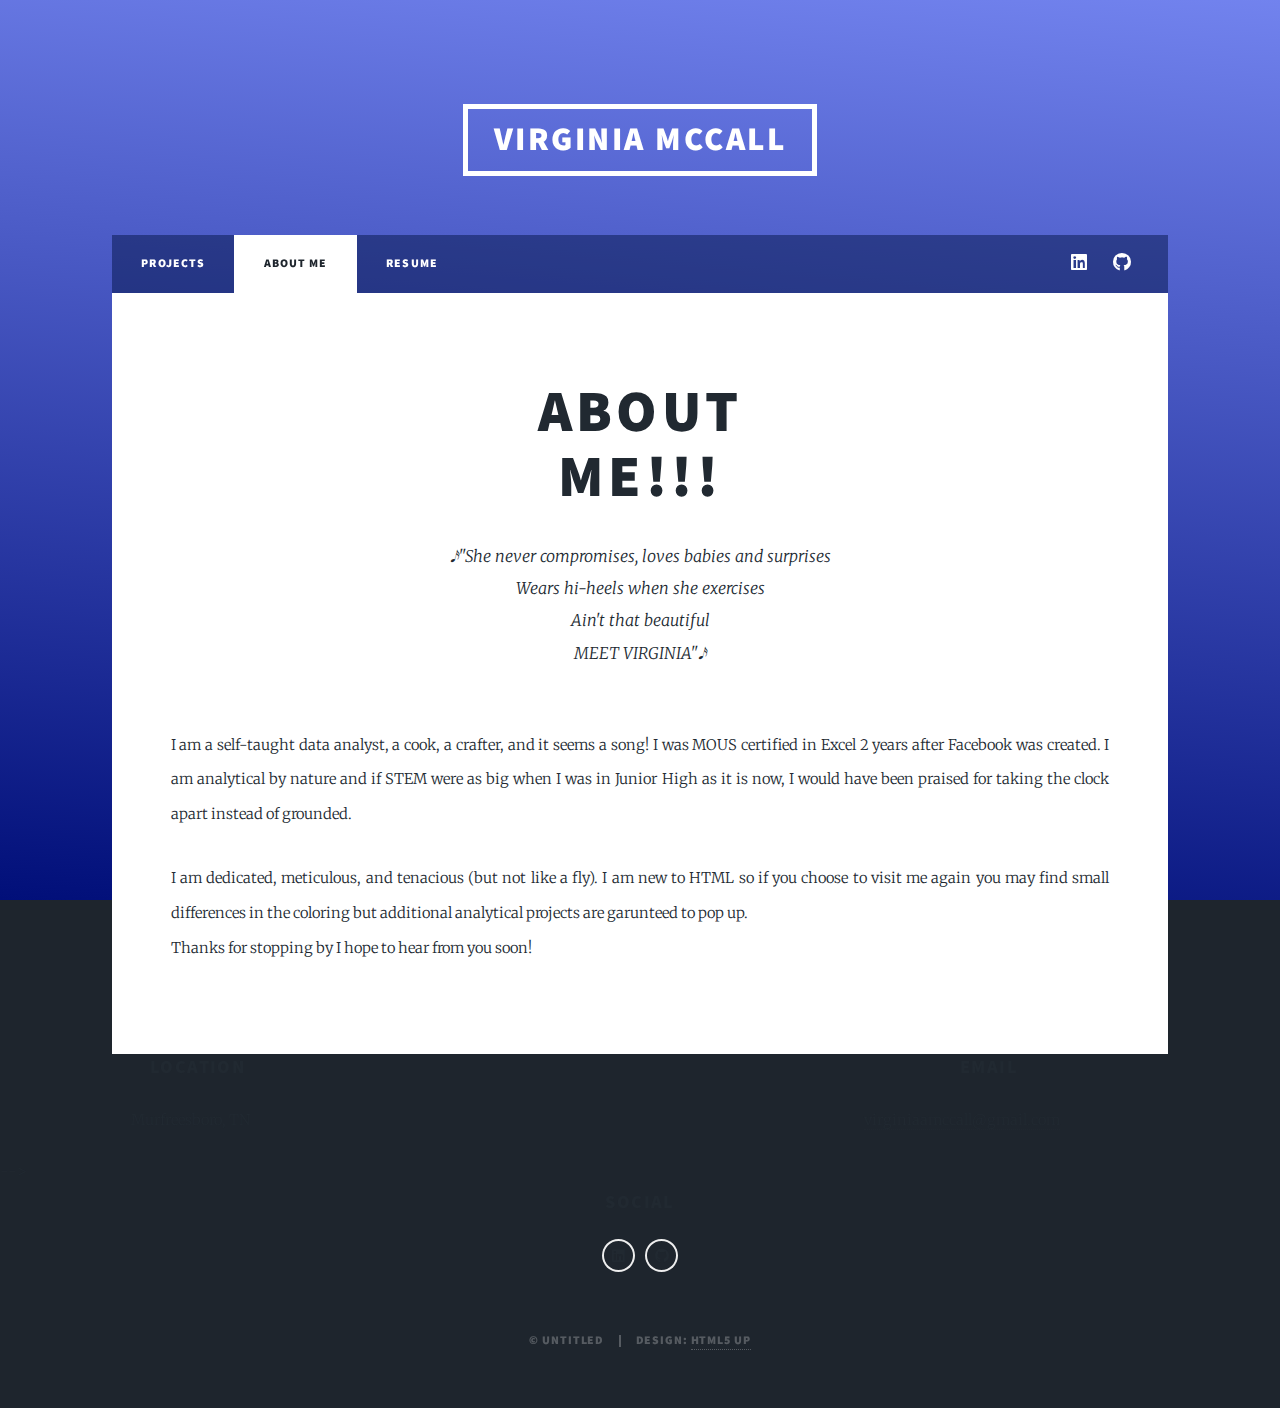
==== commit d8f8566e: "Update about.html" ====
--- a/about.html
+++ b/about.html
@@ -47,7 +47,7 @@
 									<h1>About<br />
 									ME!!! </h1>
 									<p>&#119137"She never compromises, loves babies and surprises<br /> 
-									Wears hi-heels when she exercises &#128514<br />
+									Wears hi-heels when she exercises<br />
 									Ain't that beautiful<br />
 									MEET VIRGINIA"&#119137</p>
 									
@@ -58,6 +58,22 @@
 							</section>
 
 					</div>
+				
+				
+				
+				<div style="width: 100%;">
+								<div style="margin-left: 150px; width: 50%; height: 100px; float: left;"> 
+									<h3>Location</h3>
+								<p style="margin-left: -3%; height: 100px;">Murfreesboro, TN</p>
+								</div>
+								<div style="margin-left: 75%; height: 100px;">
+									<h3>Email</h3>
+								<p style="margin-left: -30%; height: 100px;"><a href="#">virginiaamccall@gmail.com </a></p>
+								</div>
+							</div>
+						
+				
+				
 
 				<!-- Footer -->
 <!-- 					<footer id="footer"> -->
@@ -83,16 +99,6 @@
 <!-- 							</form> -->
 <!-- 						</section> -->
 						
-						<div style="width: 100%;">
-								<div style="margin-left: 150px; width: 50%; height: 100px; float: left;"> 
-									<h3>Location</h3>
-								<p style="margin-left: -3%; height: 100px;">Murfreesboro, TN</p>
-								</div>
-								<div style="margin-left: 75%; height: 100px;">
-									<h3>Email</h3>
-								<p style="margin-left: -30%; height: 100px;"><a href="#">virginiaamccall@gmail.com </a></p>
-								</div>
-							</div>
 						
 						
 						
@@ -110,14 +116,16 @@
 <!-- 								<h3>Email</h3> -->
 <!-- 								<p><a href="#">info@untitled.tld</a></p> -->
 <!-- 							</section> --> -->
-<!-- 							<section> -->
-<!-- 								<h3>Social</h3> -->
-<!-- 								<ul class="icons alt"> -->
+							<section>
+								<center>
+								<h3>Social</h3>
+								<ul class="icons alt">
 <!-- 									<li><a href="#" class="icon brands alt fa-twitter"><span class="label">Twitter</span></a></li> -->
 <!-- 									<li><a href="#" class="icon brands alt fa-facebook-f"><span class="label">Facebook</span></a></li> -->
 									<li><a href="https://www.linkedin.com/in/virginia-mccall/" class="icon brands alt fa-linkedin"><span class="label">linkedin</span></a></li>
 									<li><a href="https://github.com/VirginiaMcCall" class="icon brands alt fa-github"><span class="label">GitHub</span></a></li>
 								</ul>
+								</center>	
 							</section>
 						</section>
 					</footer>
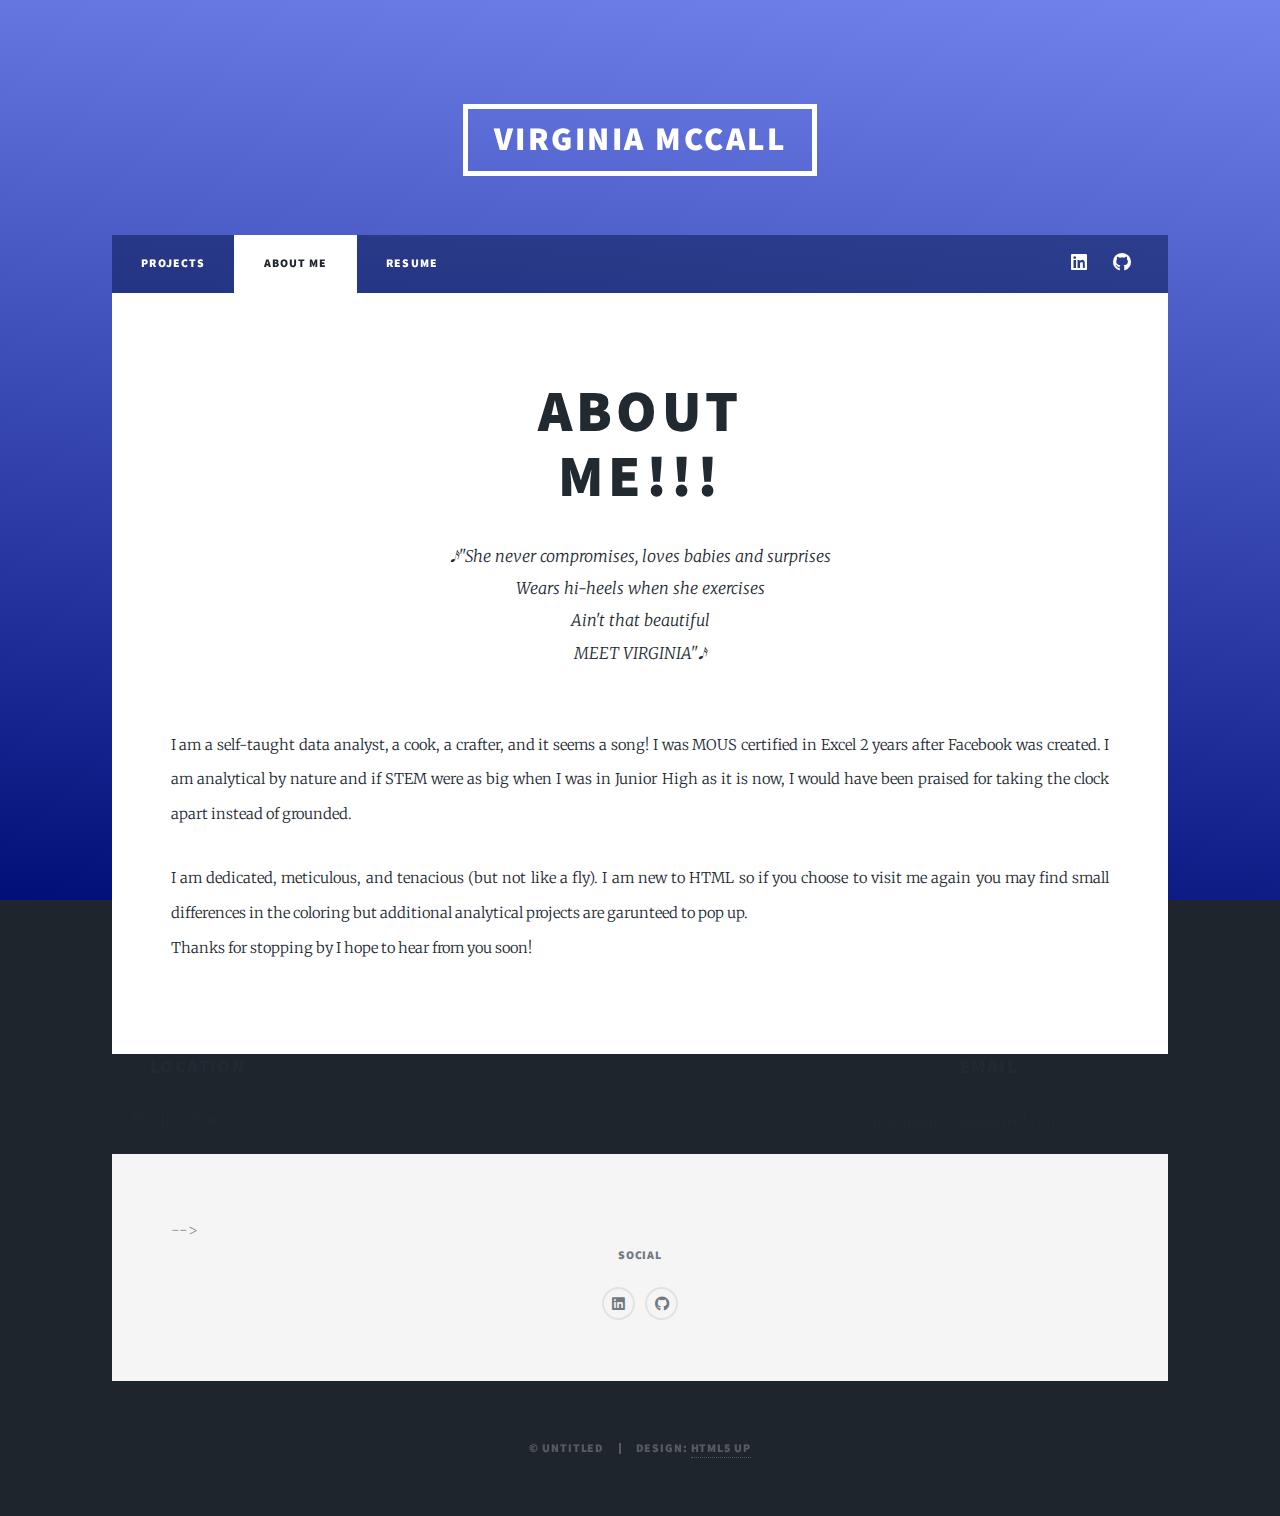
==== commit 719d0083: "Update about.html" ====
--- a/about.html
+++ b/about.html
@@ -76,8 +76,8 @@
 				
 
 				<!-- Footer -->
-<!-- 					<footer id="footer"> -->
-<!-- 						<section> -->
+					<footer id="footer">
+						<section>
 <!-- 							<form method="post" action="#"> -->
 <!-- 								<div class="fields"> -->
 <!-- 									<div class="field"> -->
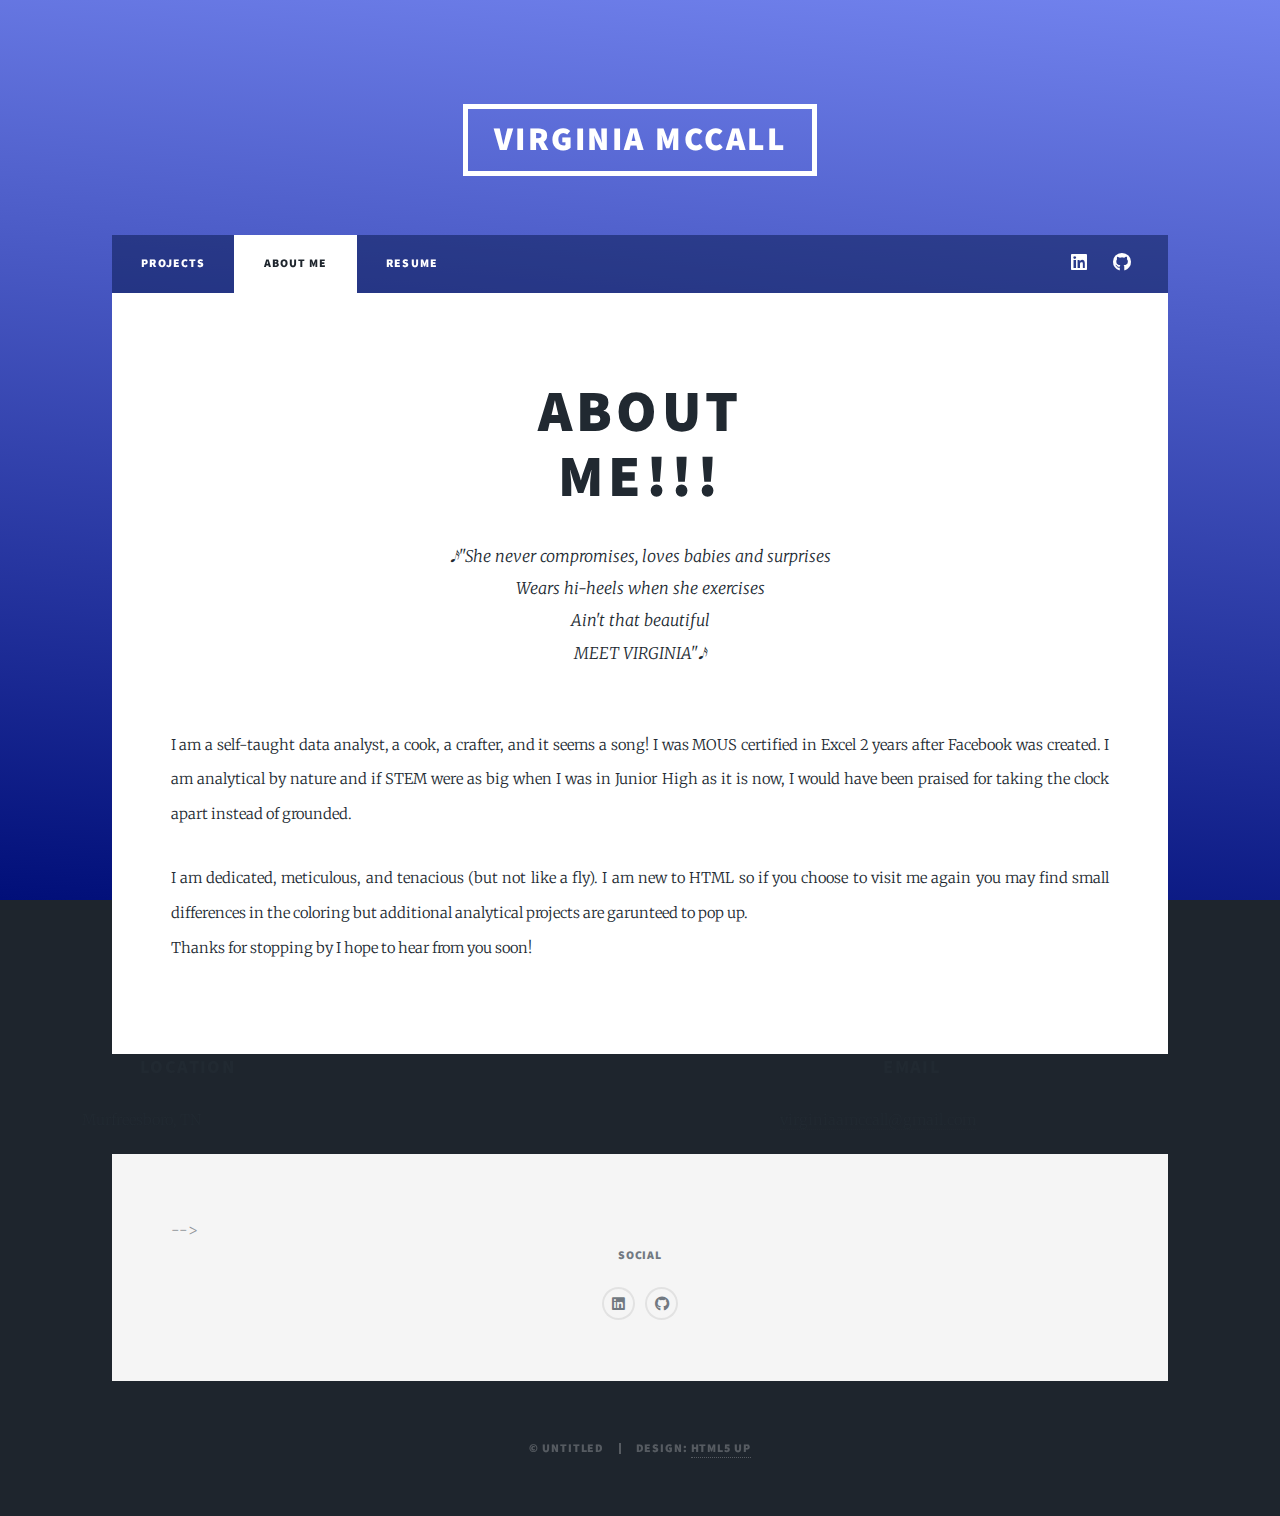
==== commit cf92aaf0: "Update about.html" ====
--- a/about.html
+++ b/about.html
@@ -59,19 +59,19 @@
 
 					</div>
 				
-				
+				<section>
 				
 				<div style="width: 100%;">
-								<div style="margin-left: 150px; width: 50%; height: 100px; float: left;"> 
+								<div style="margin-left: 140px; width: 50%; height: 100px; float: left;"> 
 									<h3>Location</h3>
-								<p style="margin-left: -3%; height: 100px;">Murfreesboro, TN</p>
+								<p style="margin-left: -9%; height: 100px;">Murfreesboro, TN</p>
 								</div>
-								<div style="margin-left: 75%; height: 100px;">
+								<div style="margin-left: 69%; height: 100px;">
 									<h3>Email</h3>
-								<p style="margin-left: -30%; height: 100px;"><a href="#">virginiaamccall@gmail.com </a></p>
+								<p style="margin-left: -36%; height: 100px;"><a href="#">virginiaamccall@gmail.com </a></p>
 								</div>
 							</div>
-						
+				</section>
 				
 				
 
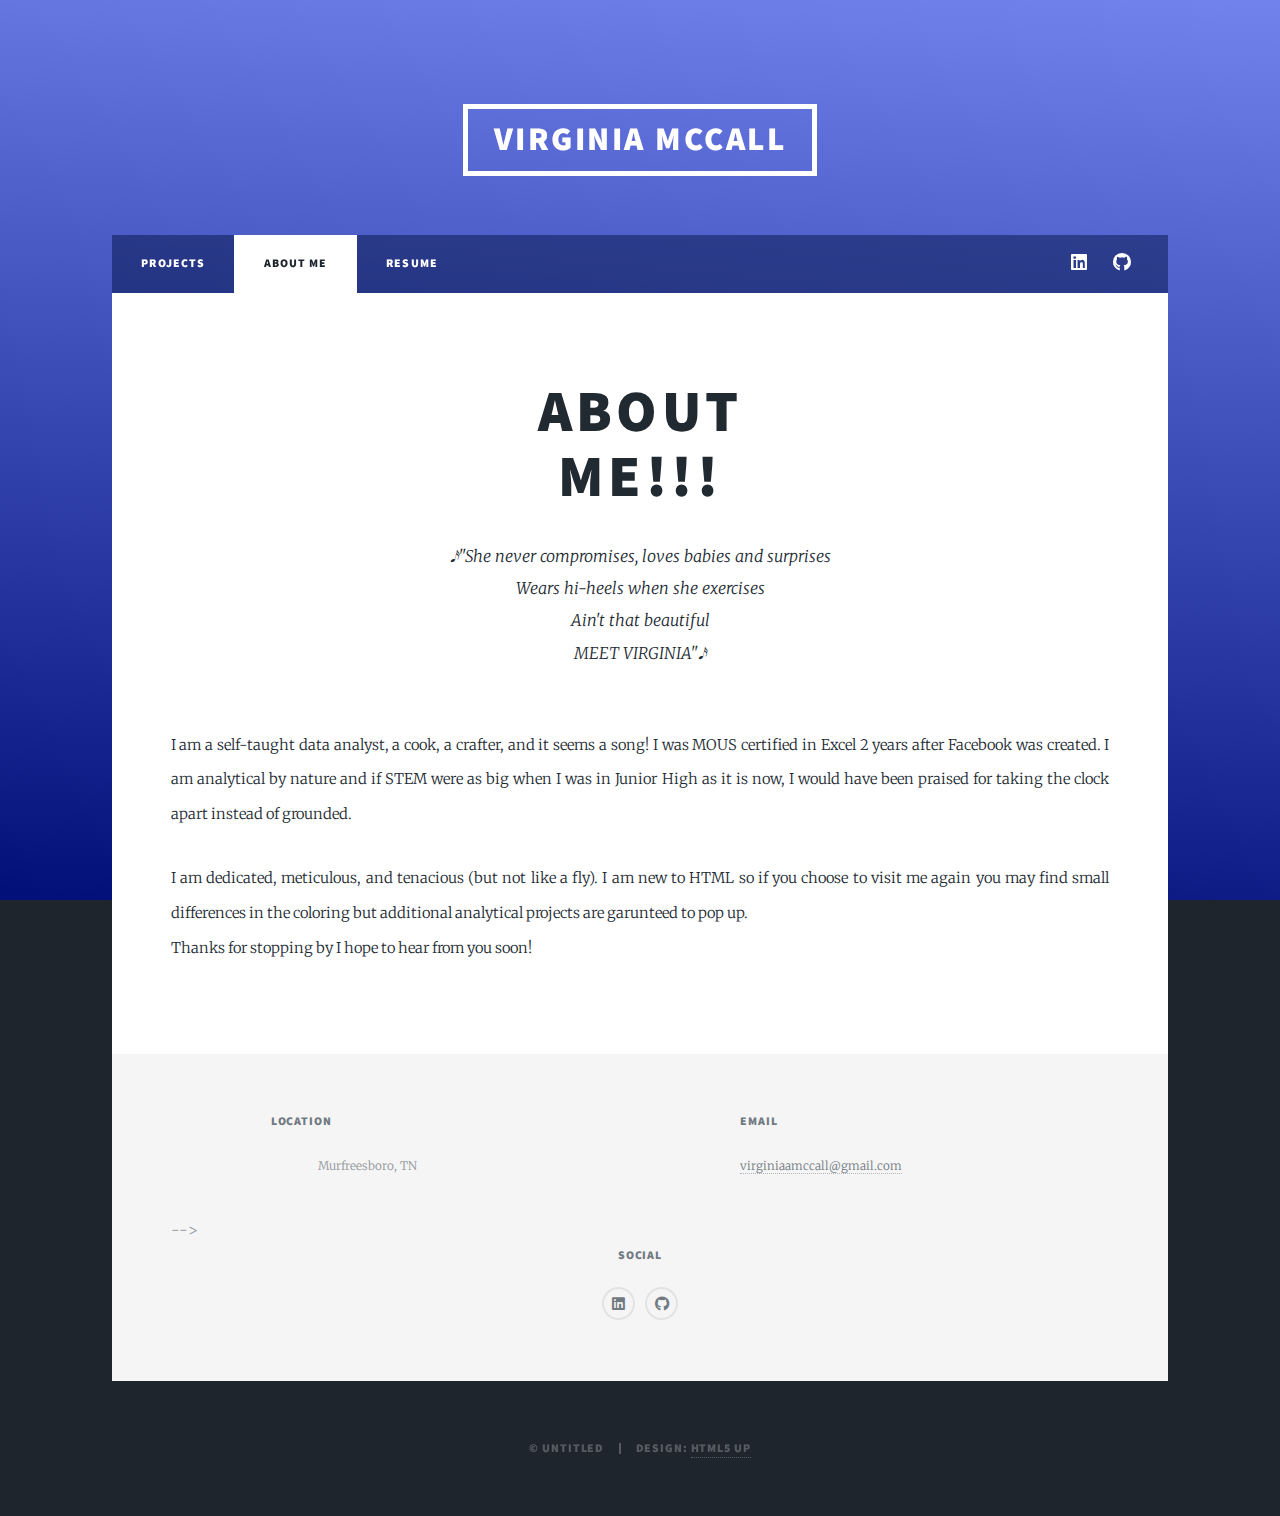
==== commit 2732386a: "Update about.html" ====
--- a/about.html
+++ b/about.html
@@ -58,26 +58,26 @@
 							</section>
 
 					</div>
+			<!-- Footer -->
+				<footer id="footer">
+					<section>
+						<section>
 				
-				<section>
-				
-				<div style="width: 100%;">
-								<div style="margin-left: 140px; width: 50%; height: 100px; float: left;"> 
+							<div style="width: 100%;">
+								<div style="margin-left: 100px; width: 50%; height: 100px; float: left;"> 
 									<h3>Location</h3>
-								<p style="margin-left: -9%; height: 100px;">Murfreesboro, TN</p>
+								<p style="margin-left: 10%; height: 100px;">Murfreesboro, TN</p>
 								</div>
-								<div style="margin-left: 69%; height: 100px;">
+								<div style="margin-left: 60%; height: 100px;">
 									<h3>Email</h3>
-								<p style="margin-left: -36%; height: 100px;"><a href="#">virginiaamccall@gmail.com </a></p>
+								<p style="margin-left: -20%; height: 100px;"><a href="#">virginiaamccall@gmail.com </a></p>
 								</div>
 							</div>
-				</section>
+						</section>
 				
 				
 
-				<!-- Footer -->
-					<footer id="footer">
-						<section>
+				
 <!-- 							<form method="post" action="#"> -->
 <!-- 								<div class="fields"> -->
 <!-- 									<div class="field"> -->
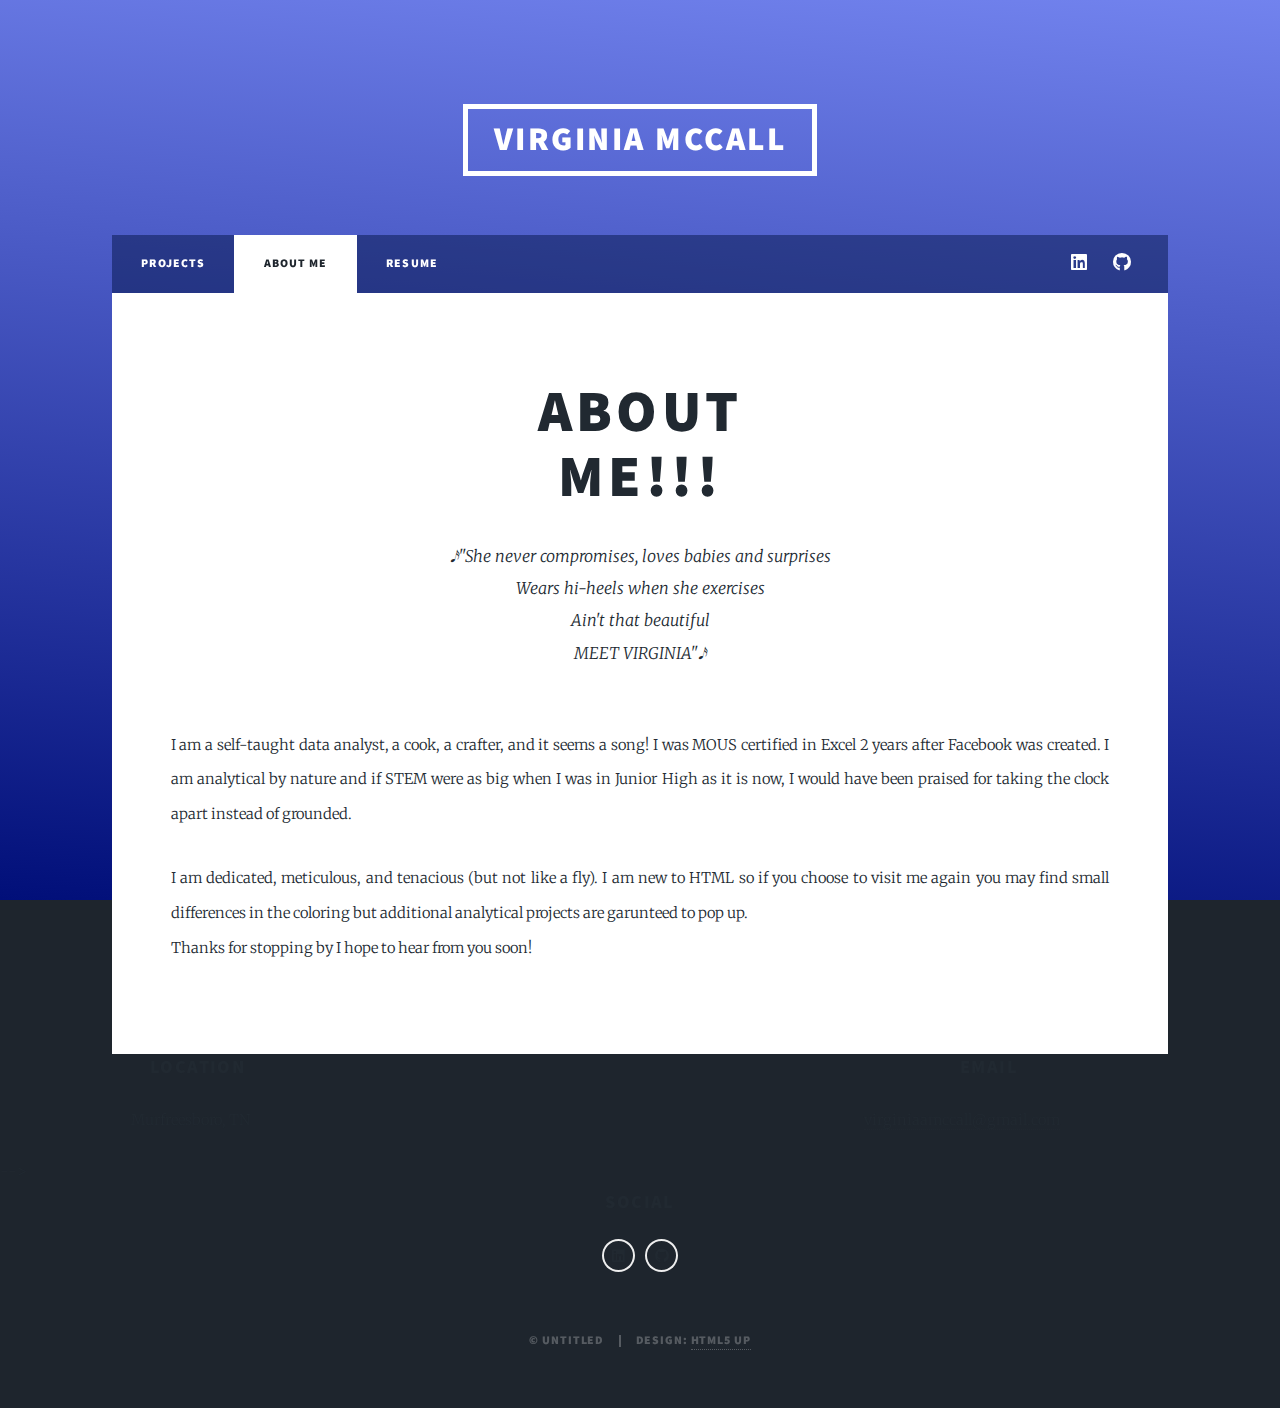
==== commit af7c6ee3: "Update about.html" ====
--- a/about.html
+++ b/about.html
@@ -59,18 +59,18 @@
 
 					</div>
 			<!-- Footer -->
-				<footer id="footer">
+<!-- 				<footer id="footer"> -->
 					<section>
 						<section>
 				
 							<div style="width: 100%;">
-								<div style="margin-left: 100px; width: 50%; height: 100px; float: left;"> 
+								<div style="margin-left: 150px; width: 50%; height: 100px; float: left;"> 
 									<h3>Location</h3>
-								<p style="margin-left: 10%; height: 100px;">Murfreesboro, TN</p>
+								<p style="margin-left: -3%; height: 100px;">Murfreesboro, TN</p>
 								</div>
-								<div style="margin-left: 60%; height: 100px;">
+								<div style="margin-left: 75%; height: 100px;">
 									<h3>Email</h3>
-								<p style="margin-left: -20%; height: 100px;"><a href="#">virginiaamccall@gmail.com </a></p>
+								<p style="margin-left: -30%; height: 100px;"><a href="#">virginiaamccall@gmail.com </a></p>
 								</div>
 							</div>
 						</section>
@@ -128,7 +128,7 @@
 								</center>	
 							</section>
 						</section>
-					</footer>
+<!-- 					</footer> -->
 
 				<!-- Copyright -->
 					<div id="copyright">
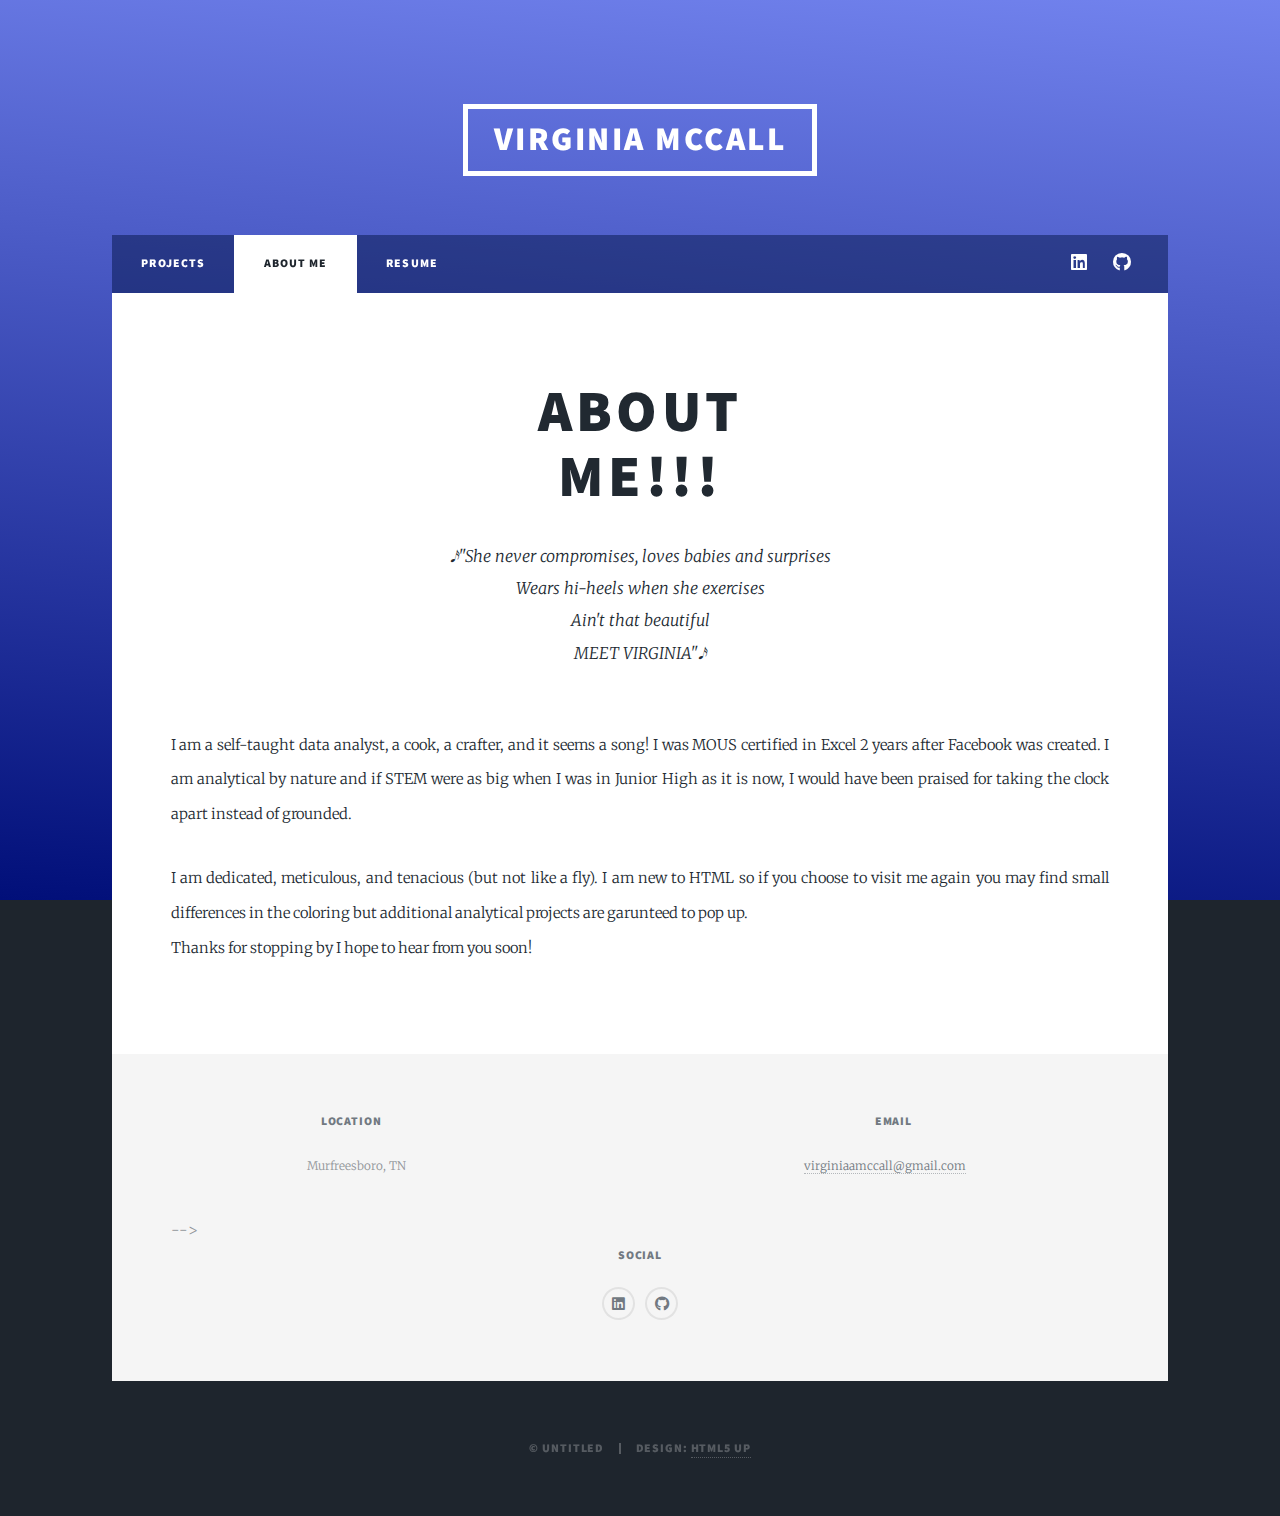
==== commit 4301e10f: "Update about.html" ====
--- a/about.html
+++ b/about.html
@@ -59,7 +59,7 @@
 
 					</div>
 			<!-- Footer -->
-<!-- 				<footer id="footer"> -->
+				<footer id="footer">
 					<section>
 						<section>
 				
@@ -128,7 +128,7 @@
 								</center>	
 							</section>
 						</section>
-<!-- 					</footer> -->
+					</footer>
 
 				<!-- Copyright -->
 					<div id="copyright">
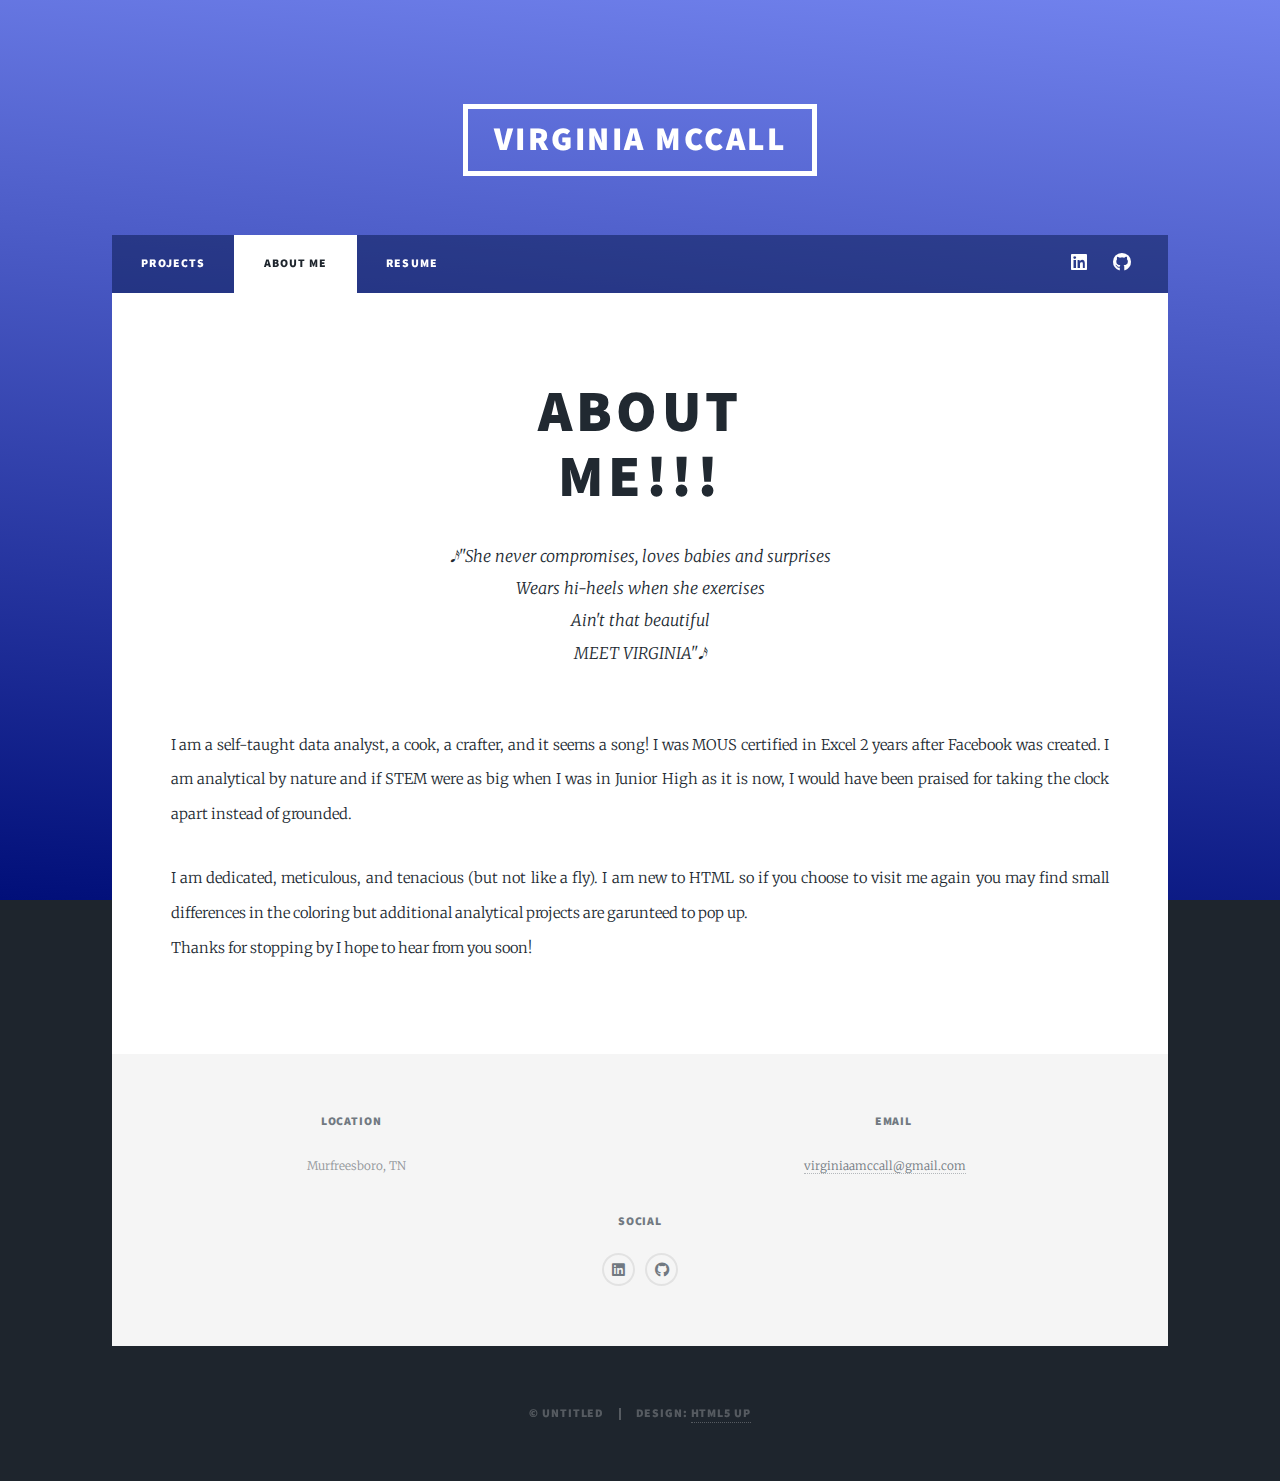
==== commit f1a3fd8d: "Update about.html" ====
--- a/about.html
+++ b/about.html
@@ -115,7 +115,7 @@
 <!-- 							<section> -->
 <!-- 								<h3>Email</h3> -->
 <!-- 								<p><a href="#">info@untitled.tld</a></p> -->
-<!-- 							</section> --> -->
+<!-- 							</section> -->
 							<section>
 								<center>
 								<h3>Social</h3>
